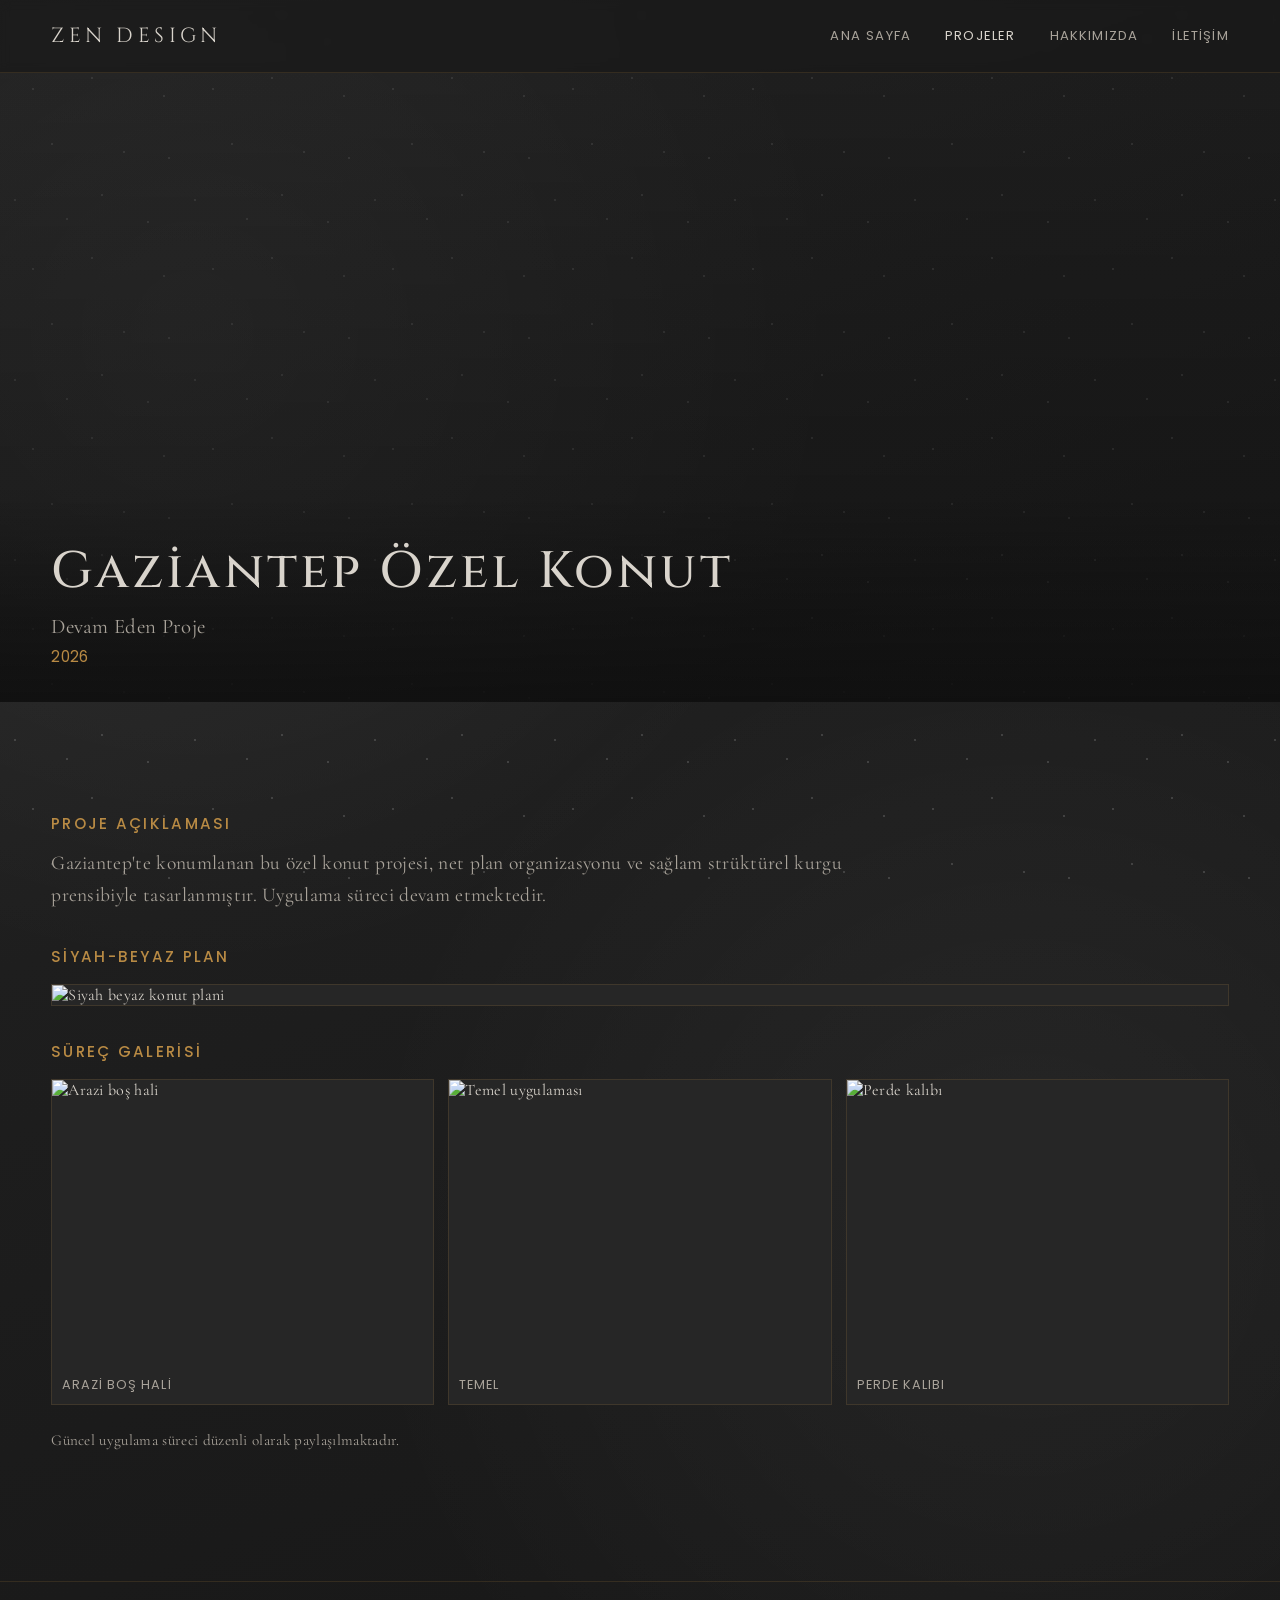
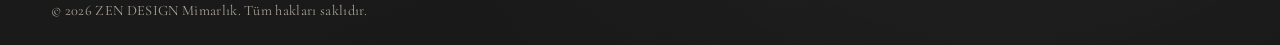
==== gaziantep-ozel-konut.html @ b72d5df5 "changing: layout" ====
<!doctype html>
<html lang="tr">
  <head>
    <meta charset="UTF-8" />
    <meta name="viewport" content="width=device-width, initial-scale=1.0" />
    <title>Gaziantep Özel Konut | ZEN DESIGN</title>
    <link
      rel="stylesheet"
      href="https://fonts.googleapis.com/css2?family=Cinzel:wght@400;500&family=Cormorant+Garamond:ital,wght@0,400;0,500;1,400&family=Poppins:wght@300;400;500&display=swap"
    />
    <link rel="stylesheet" href="styles.css" />
  </head>
  <body>
    <header class="site-header">
      <div class="header-inner">
        <a href="index.html" class="brand">ZEN DESIGN</a>
        <nav class="site-nav" aria-label="Ana menü">
          <a href="index.html">Ana Sayfa</a>
          <a href="portfolio.html" class="active">Projeler</a>
          <a href="hakkimizda.html">Hakkımızda</a>
          <a href="iletisim.html">İletişim</a>
        </nav>
      </div>
    </header>

    <main>
      <section
        class="cover"
        style="
          background-image:
            linear-gradient(rgba(16, 16, 16, 0.38), rgba(16, 16, 16, 0.55)),
            url(&quot;https://images.unsplash.com/photo-1489516408517-0c0a15662682?auto=format&fit=crop&w=1800&q=80&quot;);
        "
      >
        <div class="cover-content">
          <div class="container">
            <h1 class="cover-title">Gaziantep Özel Konut</h1>
            <p class="cover-sub">Devam Eden Proje</p>
            <p class="cover-year">2026</p>
          </div>
        </div>
      </section>

      <section class="section">
        <div class="container">
          <article class="content-block">
            <h2>Proje Açıklaması</h2>
            <p>
              Gaziantep'te konumlanan bu özel konut projesi, net plan
              organizasyonu ve sağlam strüktürel kurgu prensibiyle
              tasarlanmıştır. Uygulama süreci devam etmektedir.
            </p>
          </article>

          <article class="content-block">
            <h2>Siyah-Beyaz Plan</h2>
            <div class="single-image">
              <img
                src="https://images.unsplash.com/photo-1503389152951-9f343605f61c?auto=format&fit=crop&w=1700&q=80"
                alt="Siyah beyaz konut plani"
                loading="lazy"
                decoding="async"
              />
            </div>
          </article>

          <article class="content-block">
            <h2>Süreç Galerisi</h2>
            <div class="gallery-grid">
              <figure class="gallery-item">
                <img
                  src="https://images.unsplash.com/photo-1504307651254-35680f356dfd?auto=format&fit=crop&w=1200&q=80"
                  alt="Arazi boş hali"
                  loading="lazy"
                  decoding="async"
                />
                <figcaption class="gallery-caption">Arazi boş hali</figcaption>
              </figure>
              <figure class="gallery-item">
                <img
                  src="https://images.unsplash.com/photo-1541888946425-d81bb19240f5?auto=format&fit=crop&w=1200&q=80"
                  alt="Temel uygulaması"
                  loading="lazy"
                  decoding="async"
                />
                <figcaption class="gallery-caption">Temel</figcaption>
              </figure>
              <figure class="gallery-item">
                <img
                  src="https://images.unsplash.com/photo-1503387837-b154d5074bd2?auto=format&fit=crop&w=1200&q=80"
                  alt="Perde kalıbı"
                  loading="lazy"
                  decoding="async"
                />
                <figcaption class="gallery-caption">Perde kalıbı</figcaption>
              </figure>
            </div>
          </article>

          <p class="note">
            Güncel uygulama süreci düzenli olarak paylaşılmaktadır.
          </p>
        </div>
      </section>
    </main>

    <footer class="site-footer">
      <p>&copy; 2026 ZEN DESIGN Mimarlık. Tüm hakları saklıdır.</p>
    </footer>
  </body>
</html>
---- styles.css ----
:root {
  --bg: #1e1e1e;
  --bg-soft: #262626;
  --bg-panel: #232323;
  --copper: #b88a44;
  --text: #d9d4cc;
  --text-muted: #a9a39a;
  --line: rgba(184, 138, 68, 0.35);
  --line-soft: rgba(184, 138, 68, 0.17);
  --max-width: 1180px;
}

* {
  margin: 0;
  padding: 0;
  box-sizing: border-box;
}

html,
body {
  min-height: 100%;
}

body {
  font-family: "Cormorant Garamond", "Times New Roman", serif;
  color: var(--text);
  background:
    radial-gradient(circle at 15% 20%, rgba(255, 255, 255, 0.06), transparent 38%),
    radial-gradient(circle at 80% 75%, rgba(255, 255, 255, 0.05), transparent 42%),
    linear-gradient(160deg, #2d2d2d 0%, #1e1e1e 46%, #171717 100%);
  overflow-x: hidden;
  letter-spacing: 0.02em;
}

/* Adds a subtle concrete grain without heavy image assets. */
body::before {
  content: "";
  position: fixed;
  inset: 0;
  pointer-events: none;
  opacity: 0.2;
  background-image: url("data:image/svg+xml,%3Csvg xmlns='http://www.w3.org/2000/svg' width='180' height='180' viewBox='0 0 180 180'%3E%3Cg fill='%23ffffff'%3E%3Ccircle cx='15' cy='20' r='1'/%3E%3Ccircle cx='67' cy='39' r='1'/%3E%3Ccircle cx='102' cy='15' r='1'/%3E%3Ccircle cx='148' cy='42' r='1'/%3E%3Ccircle cx='33' cy='89' r='1'/%3E%3Ccircle cx='92' cy='78' r='1'/%3E%3Ccircle cx='164' cy='96' r='1'/%3E%3Ccircle cx='52' cy='144' r='1'/%3E%3Ccircle cx='124' cy='152' r='1'/%3E%3Ccircle cx='169' cy='158' r='1'/%3E%3C/g%3E%3C/svg%3E");
  z-index: -1;
}

a {
  color: inherit;
  text-decoration: none;
}

img {
  display: block;
  width: 100%;
  height: auto;
}

.container {
  width: min(var(--max-width), 92vw);
  margin: 0 auto;
}

.site-header {
  position: fixed;
  top: 0;
  left: 0;
  right: 0;
  z-index: 30;
  border-bottom: 1px solid var(--line-soft);
  background: rgba(24, 24, 24, 0.82);
  backdrop-filter: blur(5px);
}

.header-inner {
  width: min(var(--max-width), 92vw);
  margin: 0 auto;
  min-height: 72px;
  display: flex;
  align-items: center;
  justify-content: space-between;
  gap: 20px;
}

.brand {
  font-family: "Cinzel", Georgia, serif;
  font-size: clamp(1rem, 2vw, 1.28rem);
  letter-spacing: 0.22em;
  color: var(--text);
}

.site-nav {
  display: flex;
  gap: clamp(14px, 3vw, 34px);
  font-family: "Poppins", Arial, sans-serif;
  font-size: 0.82rem;
  text-transform: uppercase;
  letter-spacing: 0.09em;
}

.site-nav a {
  color: var(--text-muted);
  transition: color 180ms ease;
}

.site-nav a.active,
.site-nav a:hover {
  color: var(--text);
}

main {
  padding-top: 72px;
}

.hero {
  min-height: calc(100vh - 72px);
  display: grid;
  place-items: center;
  text-align: center;
}

.hero-content {
  width: min(760px, 90vw);
  padding: 56px 0;
}

.hero-title {
  font-family: "Cinzel", Georgia, serif;
  font-size: clamp(2.6rem, 8.2vw, 5.4rem);
  letter-spacing: 0.12em;
  color: var(--copper);
  font-weight: 500;
}

.hero-sub {
  margin-top: 8px;
  font-family: "Poppins", Arial, sans-serif;
  font-size: clamp(0.9rem, 2.2vw, 2rem);
  letter-spacing: 0.42em;
  text-transform: uppercase;
}

.hero-line {
  width: min(560px, 86vw);
  margin: 24px auto 28px;
  border: 0;
  border-top: 1px solid var(--line);
}

.hero-name {
  font-family: "Poppins", Arial, sans-serif;
  font-size: clamp(1.25rem, 2.5vw, 2.2rem);
  font-weight: 400;
}

.hero-role {
  margin-top: 2px;
  font-size: clamp(0.92rem, 1.4vw, 1.16rem);
  font-style: italic;
  color: var(--text-muted);
}

.hero-tagline {
  margin-top: 36px;
  font-size: clamp(1.2rem, 2.2vw, 2rem);
  font-style: italic;
}

.btn-copper {
  display: inline-flex;
  margin-top: 34px;
  border: 1px solid var(--copper);
  padding: 12px 38px;
  font-family: "Poppins", Arial, sans-serif;
  font-size: 0.86rem;
  letter-spacing: 0.1em;
  text-transform: uppercase;
  color: var(--copper);
  transition: background-color 180ms ease, color 180ms ease;
}

.btn-copper:hover {
  background: var(--copper);
  color: #1b1b1b;
}

.section {
  padding: 76px 0;
}

.section-head {
  margin-bottom: 34px;
}

.eyebrow {
  font-family: "Poppins", Arial, sans-serif;
  text-transform: uppercase;
  font-size: 0.74rem;
  letter-spacing: 0.18em;
  color: var(--text-muted);
}

h1,
h2,
h3 {
  font-weight: 500;
}

.page-title {
  margin-top: 10px;
  font-family: "Cinzel", Georgia, serif;
  font-size: clamp(2rem, 6vw, 3.2rem);
  letter-spacing: 0.08em;
}

.lead {
  margin-top: 16px;
  max-width: 760px;
  color: var(--text-muted);
  font-size: clamp(1rem, 2.2vw, 1.32rem);
  line-height: 1.5;
}

.project-grid {
  display: grid;
  grid-template-columns: repeat(3, 1fr);
  gap: 18px;
}

.project-card {
  position: relative;
  background: var(--bg-panel);
  overflow: hidden;
  min-height: 340px;
}

.project-card img {
  width: 100%;
  height: 100%;
  object-fit: cover;
  filter: saturate(0.84) contrast(1.02);
}

.project-overlay {
  position: absolute;
  inset: 0;
  display: flex;
  align-items: flex-end;
  padding: 18px;
  background: linear-gradient(to top, rgba(19, 19, 19, 0.88), rgba(19, 19, 19, 0.08));
  opacity: 0;
  transition: opacity 180ms ease;
}

.project-card:hover .project-overlay {
  opacity: 1;
}

.project-name {
  font-family: "Poppins", Arial, sans-serif;
  font-size: 1rem;
  letter-spacing: 0.04em;
}

.project-meta {
  margin-top: 4px;
  font-size: 0.92rem;
  color: var(--text-muted);
}

.cover {
  min-height: 70vh;
  display: grid;
  place-items: end start;
  background-size: cover;
  background-position: center;
}

.cover-content {
  width: 100%;
  padding: 34px 0;
  background: linear-gradient(to top, rgba(15, 15, 15, 0.82), rgba(15, 15, 15, 0.05));
}

.cover-title {
  font-family: "Cinzel", Georgia, serif;
  font-size: clamp(1.8rem, 5vw, 3.2rem);
  letter-spacing: 0.06em;
}

.cover-sub {
  margin-top: 8px;
  font-size: clamp(1rem, 2.2vw, 1.3rem);
  color: var(--text-muted);
}

.cover-year {
  margin-top: 6px;
  font-family: "Poppins", Arial, sans-serif;
  color: var(--copper);
  font-size: 0.95rem;
}

.content-block {
  margin-top: 34px;
}

.content-block h2 {
  font-family: "Poppins", Arial, sans-serif;
  font-size: 0.95rem;
  letter-spacing: 0.15em;
  text-transform: uppercase;
  color: var(--copper);
  margin-bottom: 12px;
}

.content-block p {
  max-width: 820px;
  color: var(--text-muted);
  line-height: 1.65;
  font-size: clamp(1rem, 2vw, 1.22rem);
}

.single-image {
  margin-top: 16px;
  border: 1px solid var(--line-soft);
  background: var(--bg-soft);
}

.single-image img {
  max-height: 560px;
  object-fit: cover;
}

.gallery-grid {
  margin-top: 16px;
  display: grid;
  grid-template-columns: repeat(3, 1fr);
  gap: 14px;
}

.gallery-item {
  border: 1px solid var(--line-soft);
  background: var(--bg-soft);
}

.gallery-item img {
  aspect-ratio: 4 / 3;
  object-fit: cover;
}

.gallery-caption {
  padding: 10px;
  font-family: "Poppins", Arial, sans-serif;
  font-size: 0.8rem;
  letter-spacing: 0.08em;
  text-transform: uppercase;
  color: var(--text-muted);
}

.info-list {
  list-style: none;
  margin-top: 8px;
  display: grid;
  gap: 8px;
  color: var(--text-muted);
  font-size: clamp(1rem, 2vw, 1.14rem);
}

.note {
  margin-top: 26px;
  font-size: 0.95rem;
  color: var(--text-muted);
}

.contact-grid {
  display: grid;
  grid-template-columns: 1.3fr 1fr;
  gap: 24px;
}

.panel {
  border: 1px solid var(--line-soft);
  background: rgba(30, 30, 30, 0.5);
  padding: 22px;
}

.panel h3 {
  font-family: "Poppins", Arial, sans-serif;
  font-size: 0.86rem;
  letter-spacing: 0.12em;
  text-transform: uppercase;
  color: var(--copper);
  margin-bottom: 10px;
}

.panel p {
  color: var(--text-muted);
  line-height: 1.7;
  font-size: clamp(1rem, 2vw, 1.14rem);
}

.site-footer {
  border-top: 1px solid var(--line-soft);
  margin-top: 56px;
}

.site-footer p {
  width: min(var(--max-width), 92vw);
  margin: 0 auto;
  padding: 20px 0 26px;
  color: var(--text-muted);
  font-size: 0.9rem;
}

@media (max-width: 980px) {
  .project-grid,
  .gallery-grid,
  .contact-grid {
    grid-template-columns: 1fr;
  }

  .project-card {
    min-height: 280px;
  }
}

@media (max-width: 720px) {
  .header-inner {
    min-height: 66px;
  }

  .site-nav {
    gap: 12px;
    font-size: 0.72rem;
    letter-spacing: 0.06em;
  }

  .brand {
    letter-spacing: 0.12em;
  }

  main {
    padding-top: 66px;
  }

  .hero-line {
    margin: 18px auto 24px;
  }

  .btn-copper {
    padding: 11px 28px;
  }

  .cover {
    min-height: 62vh;
  }
}
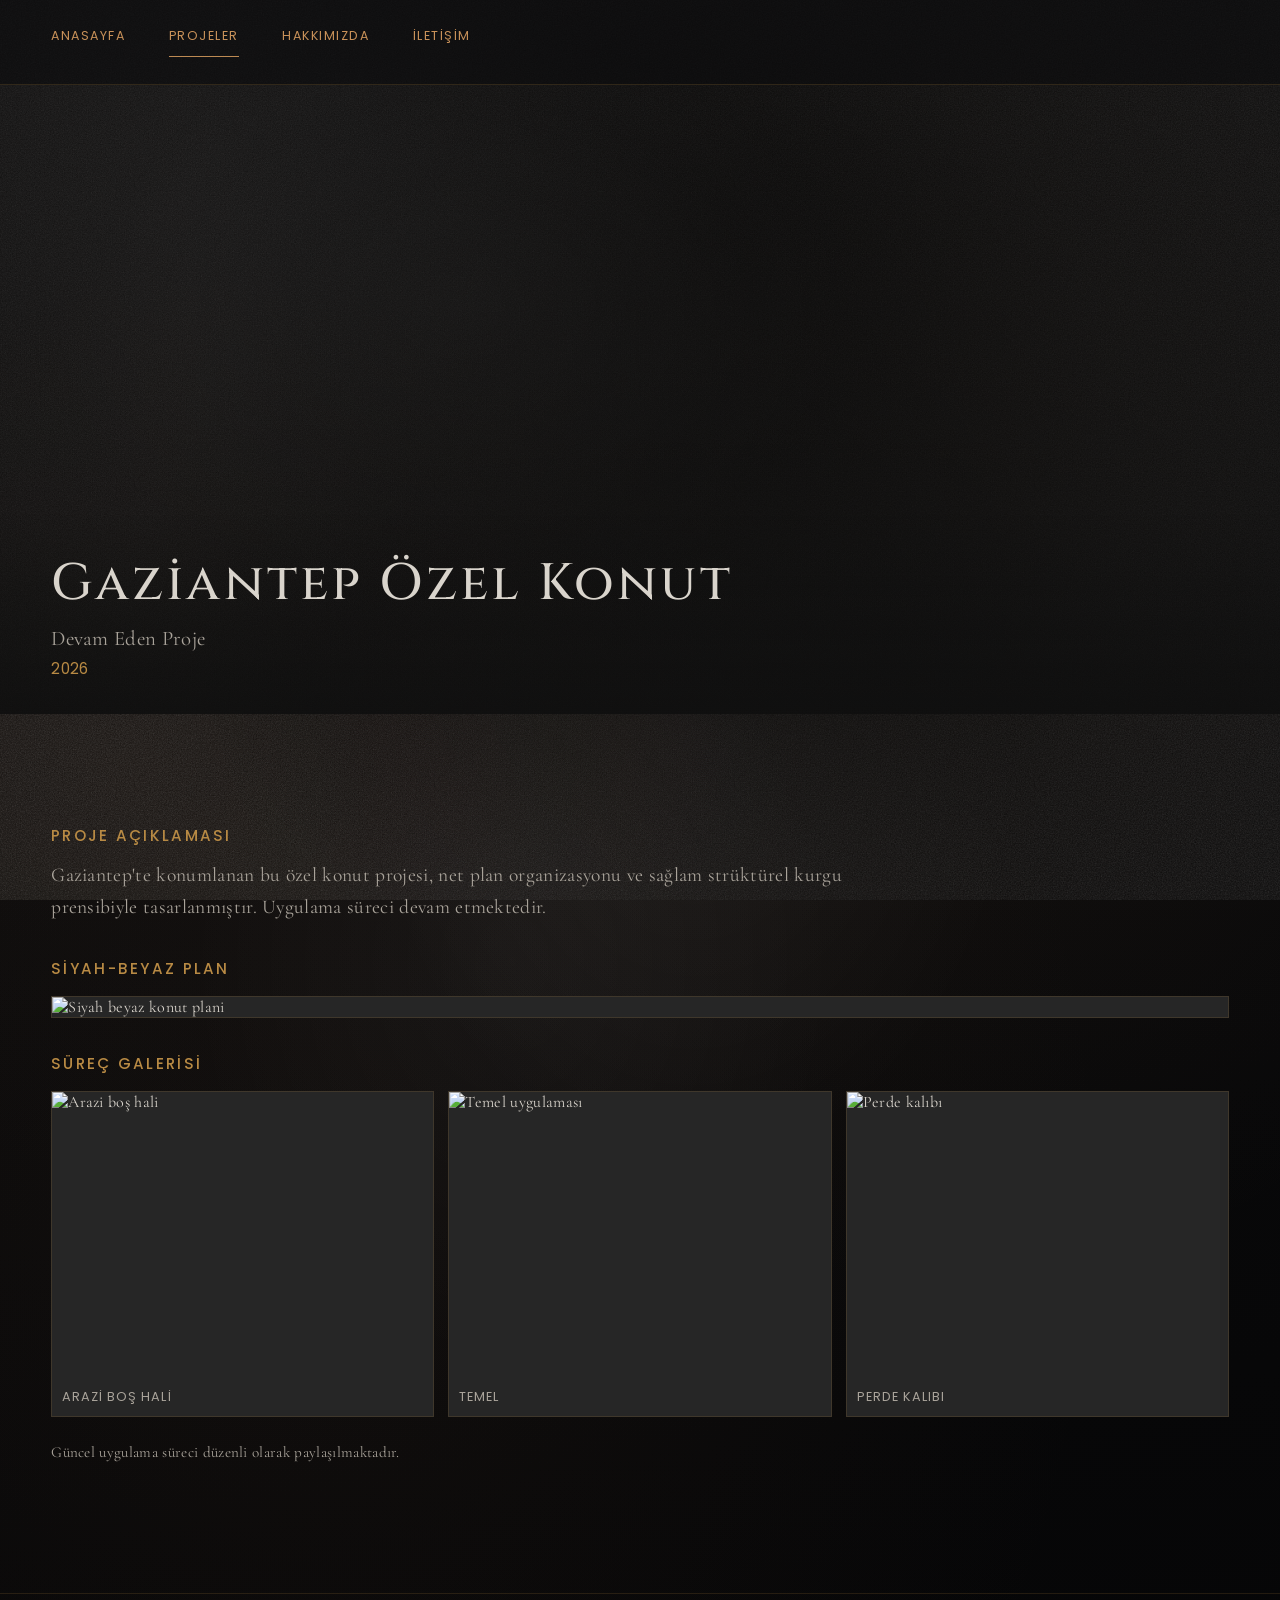
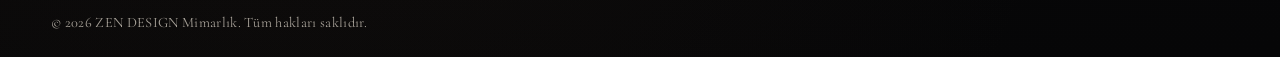
==== commit b491daca: "Unify site layout, update navigation, and refresh portfolio images" ====
--- a/gaziantep-ozel-konut.html
+++ b/gaziantep-ozel-konut.html
@@ -10,15 +10,14 @@
     />
     <link rel="stylesheet" href="styles.css" />
   </head>
-  <body>
+  <body class="home-page">
     <header class="site-header">
       <div class="header-inner">
-        <a href="index.html" class="brand">ZEN DESIGN</a>
         <nav class="site-nav" aria-label="Ana menü">
-          <a href="index.html">Ana Sayfa</a>
-          <a href="portfolio.html" class="active">Projeler</a>
-          <a href="hakkimizda.html">Hakkımızda</a>
-          <a href="iletisim.html">İletişim</a>
+          <a href="index.html">ANASAYFA</a>
+          <a href="portfolio.html" class="active">PROJELER</a>
+          <a href="hakkimizda.html">HAKKIMIZDA</a>
+          <a href="iletisim.html">İLETİŞİM</a>
         </nav>
       </div>
     </header>
--- a/styles.css
+++ b/styles.css
@@ -411,6 +411,164 @@
   font-size: 0.9rem;
 }
 
+/* Index page replica styling */
+.home-page {
+  background:
+    radial-gradient(ellipse at 75% 27%, rgba(165, 120, 80, 0.09), transparent 50%),
+    radial-gradient(ellipse at 24% 72%, rgba(98, 70, 50, 0.11), transparent 58%),
+    radial-gradient(ellipse at 54% 44%, rgba(255, 255, 255, 0.052), transparent 34%),
+    radial-gradient(ellipse at 40% 58%, rgba(255, 255, 255, 0.038), transparent 30%),
+    radial-gradient(ellipse at 12% 18%, rgba(74, 56, 45, 0.13), transparent 46%),
+    linear-gradient(172deg, #0c0c0d 0%, #09090a 52%, #060607 100%);
+  position: relative;
+  isolation: isolate;
+}
+
+.home-page::before {
+  content: "";
+  position: fixed;
+  inset: 0;
+  pointer-events: none;
+  background-image:
+    radial-gradient(circle at 15% 22%, rgba(255, 255, 255, 0.055), transparent 33%),
+    radial-gradient(circle at 83% 66%, rgba(255, 255, 255, 0.045), transparent 42%),
+    radial-gradient(circle at 44% 40%, rgba(255, 255, 255, 0.034), transparent 27%),
+    radial-gradient(circle at 50% 54%, rgba(0, 0, 0, 0.42), transparent 62%),
+    url("data:image/svg+xml,%3Csvg xmlns='http://www.w3.org/2000/svg' width='300' height='300' viewBox='0 0 300 300'%3E%3Cfilter id='n'%3E%3CfeTurbulence type='fractalNoise' baseFrequency='0.79' numOctaves='4' stitchTiles='stitch'/%3E%3CfeColorMatrix type='saturate' values='0'/%3E%3C/filter%3E%3Crect width='300' height='300' filter='url(%23n)' opacity='0.32'/%3E%3C/svg%3E");
+  opacity: 0.6;
+  z-index: -1;
+}
+
+.home-page::after {
+  content: "";
+  position: fixed;
+  inset: 0;
+  pointer-events: none;
+  background-image:
+    radial-gradient(ellipse at 36% 34%, rgba(255, 255, 255, 0.056), transparent 36%),
+    radial-gradient(ellipse at 70% 71%, rgba(0, 0, 0, 0.56), transparent 60%),
+    radial-gradient(ellipse at 9% 85%, rgba(177, 132, 88, 0.07), transparent 46%),
+    radial-gradient(ellipse at 58% 25%, rgba(0, 0, 0, 0.48), transparent 54%);
+  opacity: 0.72;
+  z-index: -1;
+}
+
+.home-page .site-header {
+  border-bottom: 1px solid rgba(184, 138, 68, 0.2);
+  background: rgba(13, 13, 14, 0.76);
+  backdrop-filter: none;
+}
+
+.home-page .header-inner {
+  justify-content: flex-start;
+  min-height: 84px;
+}
+
+.home-page .site-nav {
+  gap: clamp(22px, 3.4vw, 56px);
+  font-size: clamp(0.76rem, 0.98vw, 0.92rem);
+  letter-spacing: 0.12em;
+}
+
+.home-page .site-nav a {
+  color: #c89159;
+  position: relative;
+  padding-bottom: 12px;
+}
+
+.home-page .site-nav a.active::after {
+  content: "";
+  position: absolute;
+  left: 0;
+  right: 0;
+  bottom: 0;
+  border-bottom: 1px solid rgba(200, 146, 87, 0.95);
+}
+
+.home-main {
+  padding-top: 84px;
+}
+
+.home-page main {
+  padding-top: 84px;
+}
+
+.hero-home {
+  min-height: calc(100svh - 84px);
+  display: flex;
+  flex-direction: column;
+  align-items: center;
+}
+
+.hero-content-home {
+  width: min(860px, 92vw);
+  padding-top: clamp(150px, 17vh, 232px);
+  display: flex;
+  flex-direction: column;
+  align-items: center;
+}
+
+.hero-content-home .hero-title {
+  color: #c89159;
+  font-size: clamp(4.45rem, 8.9vw, 6.15rem);
+  line-height: 1.16;
+  letter-spacing: 0.078em;
+  text-shadow: 0 0 1px rgba(0, 0, 0, 0.35);
+}
+
+.hero-lead {
+  margin-top: clamp(28px, 3.8vh, 44px);
+  font-family: "Poppins", Arial, sans-serif;
+  font-size: clamp(1rem, 1.43vw, 1.4rem);
+  letter-spacing: 0.02em;
+  color: #c89159;
+}
+
+.hero-content-home .hero-tagline {
+  margin-top: clamp(72px, 8.8vh, 110px);
+  color: #c89159;
+  font-size: clamp(3rem, 5vw, 3.9rem);
+  font-style: normal;
+  line-height: 1.24;
+}
+
+.hero-actions {
+  margin-top: clamp(166px, 17.5vh, 222px);
+  display: flex;
+  gap: 14px;
+}
+
+.hero-actions .btn-copper {
+  margin-top: 0;
+  min-width: 306px;
+  justify-content: center;
+  padding: 13px 24px;
+  border-color: rgba(200, 141, 89, 0.82);
+  color: #c89159;
+  font-size: clamp(0.95rem, 1.03vw, 1.13rem);
+  letter-spacing: 0.065em;
+  background: rgba(16, 15, 16, 0.24);
+  text-transform: none;
+}
+
+.hero-founder {
+  margin-top: clamp(128px, 12.8vh, 170px);
+  margin-bottom: 18px;
+  color: #c89159;
+  font-family: "Poppins", Arial, sans-serif;
+  font-size: clamp(1.12rem, 1.16vw, 1.3rem);
+}
+
+.hero-bottom-line {
+  width: min(var(--max-width), 92vw);
+  margin: auto auto 0;
+  border-top: 1px solid rgba(184, 138, 68, 0.15);
+}
+
+.home-main + .site-footer {
+  display: none;
+}
+
 @media (max-width: 980px) {
   .project-grid,
   .gallery-grid,
@@ -421,6 +579,14 @@
   .project-card {
     min-height: 280px;
   }
+
+  .home-page .site-nav {
+    gap: 20px;
+  }
+
+  .hero-actions .btn-copper {
+    min-width: 220px;
+  }
 }
 
 @media (max-width: 720px) {
@@ -453,4 +619,67 @@
   .cover {
     min-height: 62vh;
   }
-}
+
+  .home-page .header-inner {
+    justify-content: center;
+    min-height: 66px;
+  }
+
+  .home-page .site-nav {
+    width: 100%;
+    justify-content: space-between;
+    gap: 10px;
+    font-size: 0.72rem;
+    letter-spacing: 0.08em;
+  }
+
+  .home-main {
+    padding-top: 66px;
+  }
+
+  .home-page main {
+    padding-top: 66px;
+  }
+
+  .hero-home {
+    min-height: calc(100vh - 66px);
+  }
+
+  .hero-content-home {
+    padding-top: 206px;
+  }
+
+  .hero-content-home .hero-title {
+    font-size: clamp(4.22rem, 13.2vw, 5.1rem);
+  }
+
+  .hero-lead {
+    font-size: clamp(0.9rem, 3.5vw, 1.03rem);
+    text-align: center;
+  }
+
+  .hero-content-home .hero-tagline {
+    margin-top: 102px;
+    font-size: clamp(3.02rem, 8.35vw, 3.82rem);
+  }
+
+  .hero-actions {
+    margin-top: 212px;
+    width: 100%;
+    justify-content: center;
+    gap: 12px;
+  }
+
+  .hero-actions .btn-copper {
+    min-width: 0;
+    width: min(44vw, 208px);
+    padding: 12px 10px;
+    font-size: 0.72rem;
+  }
+
+  .hero-founder {
+    margin-top: 136px;
+    font-size: 0.9rem;
+    text-align: center;
+  }
+}
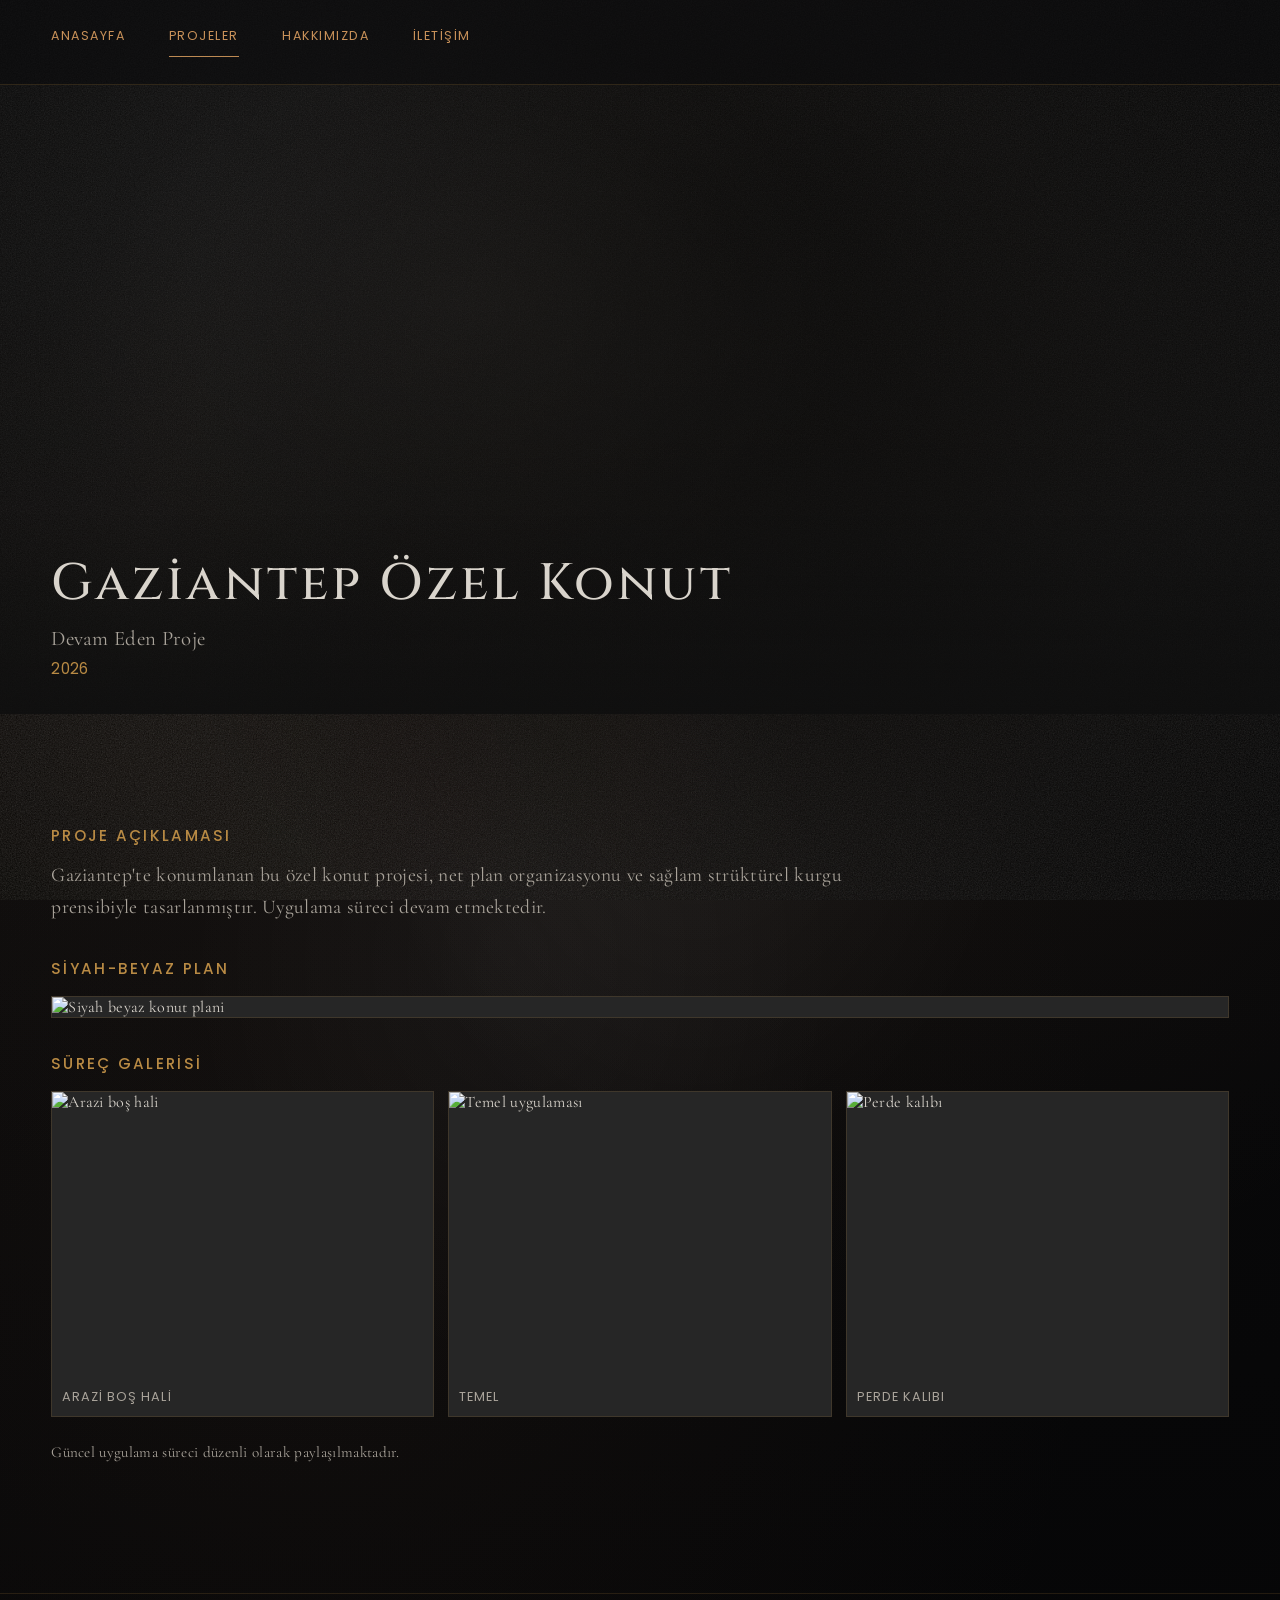
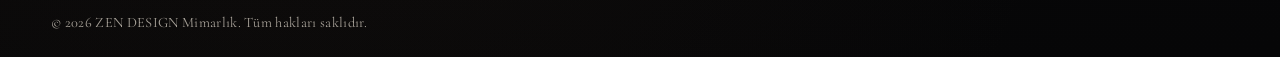
==== commit 4f7fc14e: "style: full" ====
--- a/gaziantep-ozel-konut.html
+++ b/gaziantep-ozel-konut.html
@@ -106,5 +106,6 @@
     <footer class="site-footer">
       <p>&copy; 2026 ZEN DESIGN Mimarlık. Tüm hakları saklıdır.</p>
     </footer>
+    <script src="stone-texture.js"></script>
   </body>
 </html>
--- a/styles.css
+++ b/styles.css
@@ -32,7 +32,6 @@
   letter-spacing: 0.02em;
 }
 
-/* Adds a subtle concrete grain without heavy image assets. */
 body::before {
   content: "";
   position: fixed;
@@ -43,6 +42,13 @@
   z-index: -1;
 }
 
+#stone-canvas {
+  position: fixed;
+  inset: 0;
+  z-index: -2;
+  pointer-events: none;
+}
+
 a {
   color: inherit;
   text-decoration: none;
@@ -58,6 +64,8 @@
   width: min(var(--max-width), 92vw);
   margin: 0 auto;
 }
+
+/* ─── HEADER ─────────────────────────────────────────────── */
 
 .site-header {
   position: fixed;
@@ -85,6 +93,7 @@
   font-size: clamp(1rem, 2vw, 1.28rem);
   letter-spacing: 0.22em;
   color: var(--text);
+  white-space: nowrap;
 }
 
 .site-nav {
@@ -99,6 +108,7 @@
 .site-nav a {
   color: var(--text-muted);
   transition: color 180ms ease;
+  white-space: nowrap;
 }
 
 .site-nav a.active,
@@ -109,6 +119,8 @@
 main {
   padding-top: 72px;
 }
+
+/* ─── HERO (non-home pages) ──────────────────────────────── */
 
 .hero {
   min-height: calc(100vh - 72px);
@@ -124,10 +136,44 @@
 
 .hero-title {
   font-family: "Cinzel", Georgia, serif;
-  font-size: clamp(2.6rem, 8.2vw, 5.4rem);
+  /* Genel başlık boyutunu makul düzeye çekiyoruz */
+  font-size: clamp(2rem, 5vw, 3.2rem);
   letter-spacing: 0.12em;
   color: var(--copper);
   font-weight: 500;
+}
+
+/* Başlık içindeki parçalara özel boyutlandırma */
+.hero-title span {
+  display: inline-block;
+  vertical-align: middle;
+}
+
+.hero-title-main {
+  /* ZEN: küçük destek başlık */
+  font-size: clamp(1.1rem, 2.2vw, 1.6rem);
+  display: block;
+  margin-bottom: 6px;
+  color: var(--copper);
+  letter-spacing: 0.28em;
+}
+
+.hero-title-support {
+  /* DESIGN: daha büyük ve vurgulu */
+  font-size: clamp(3.2rem, 9vw, 7.2rem);
+  line-height: 1;
+  margin-left: 0.08em;
+  letter-spacing: 0.06em;
+}
+
+.hero-title-focus {
+  /* MİMARLIK: daha küçük, ikincil vurgu */
+  display: block;
+  font-size: clamp(0.55rem, 0.9vw, 0.9rem);
+  margin-top: 4px;
+  letter-spacing: 0.22em;
+  color: var(--text);
+  font-weight: 400;
 }
 
 .hero-sub {
@@ -182,6 +228,8 @@
   color: #1b1b1b;
 }
 
+/* ─── SECTIONS ───────────────────────────────────────────── */
+
 .section {
   padding: 76px 0;
 }
@@ -218,6 +266,8 @@
   font-size: clamp(1rem, 2.2vw, 1.32rem);
   line-height: 1.5;
 }
+
+/* ─── PROJECT GRID ───────────────────────────────────────── */
 
 .project-grid {
   display: grid;
@@ -266,6 +316,8 @@
   color: var(--text-muted);
 }
 
+/* ─── COVER ──────────────────────────────────────────────── */
+
 .cover {
   min-height: 70vh;
   display: grid;
@@ -299,6 +351,8 @@
   font-size: 0.95rem;
 }
 
+/* ─── CONTENT BLOCK ──────────────────────────────────────── */
+
 .content-block {
   margin-top: 34px;
 }
@@ -371,6 +425,8 @@
   color: var(--text-muted);
 }
 
+/* ─── CONTACT ────────────────────────────────────────────── */
+
 .contact-grid {
   display: grid;
   grid-template-columns: 1.3fr 1fr;
@@ -398,6 +454,8 @@
   font-size: clamp(1rem, 2vw, 1.14rem);
 }
 
+/* ─── FOOTER ─────────────────────────────────────────────── */
+
 .site-footer {
   border-top: 1px solid var(--line-soft);
   margin-top: 56px;
@@ -411,7 +469,10 @@
   font-size: 0.9rem;
 }
 
-/* Index page replica styling */
+/* ═══════════════════════════════════════════════════════════
+   HOME PAGE
+═══════════════════════════════════════════════════════════ */
+
 .home-page {
   background:
     radial-gradient(ellipse at 75% 27%, rgba(165, 120, 80, 0.09), transparent 50%),
@@ -474,6 +535,7 @@
   color: #c89159;
   position: relative;
   padding-bottom: 12px;
+  white-space: nowrap;
 }
 
 .home-page .site-nav a.active::after {
@@ -493,6 +555,8 @@
   padding-top: 84px;
 }
 
+/* ─── HOME HERO ──────────────────────────────────────────── */
+
 .hero-home {
   min-height: calc(100svh - 84px);
   display: flex;
@@ -508,55 +572,104 @@
   align-items: center;
 }
 
+/*
+  KEY FIX: .hero-title içindeki tüm yazıların mobilde kırılmaması için
+  overflow-visible, word-break ve özellikle .hero-title-focus için
+  fluid font-size kullanılıyor. vw-based clamp değerleri tam ekrana sığacak
+  şekilde yeniden hesaplandı.
+*/
 .hero-content-home .hero-title {
   color: #c89159;
-  font-size: clamp(4.45rem, 8.9vw, 6.15rem);
-  line-height: 1.16;
-  letter-spacing: 0.078em;
-  text-shadow: 0 0 1px rgba(0, 0, 0, 0.35);
+  display: flex;
+  flex-direction: column;
+  align-items: center;
+  gap: 0.24rem;
+  font-family: "Playfair Display", "Bodoni Moda", Georgia, serif;
+  line-height: 1;
+  letter-spacing: 0.1em;
+  text-shadow: 0 0 2px rgba(0, 0, 0, 0.5);
+  width: 100%;
+  text-align: center;
+}
+
+.hero-title-main {
+  font-size: clamp(1.1rem, 2.4vw, 2.2rem);
+  font-weight: 500;
+  width: 100%;
+  overflow: visible;
+}
+
+.hero-title-support {
+  /* DESIGN: ana vurgu olacak şekilde büyütüldü */
+  font-size: clamp(2.2rem, 6.5vw, 5.6rem);
+  font-weight: 600;
+  letter-spacing: 0.12em;
+  padding-left: 0.12em;
+  opacity: 1;
+  width: 100%;
+}
+
+.hero-title-focus {
+  /* MİMARLIK: daha küçük ikincil başlık */
+  font-size: clamp(1.2rem, 3.2vw, 3rem);
+  font-weight: 600;
+  letter-spacing: clamp(0.06em, 0.6vw, 0.16em);
+  color: #d4a574;
+  text-shadow: 0 2px 8px rgba(0, 0, 0, 0.6);
+  width: 100%;
+  overflow: visible;
+  /* Taşma durumunda sığdır — son savunma hattı */
+  word-break: keep-all;
+  overflow-wrap: normal;
 }
 
 .hero-lead {
   margin-top: clamp(28px, 3.8vh, 44px);
   font-family: "Poppins", Arial, sans-serif;
-  font-size: clamp(1rem, 1.43vw, 1.4rem);
+  font-size: clamp(0.9rem, 1.43vw, 1.4rem);
   letter-spacing: 0.02em;
   color: #c89159;
+  text-align: center;
 }
 
 .hero-content-home .hero-tagline {
   margin-top: clamp(72px, 8.8vh, 110px);
   color: #c89159;
-  font-size: clamp(3rem, 5vw, 3.9rem);
+  font-size: clamp(2rem, 5vw, 3.9rem);
   font-style: normal;
   line-height: 1.24;
+  text-align: center;
 }
 
 .hero-actions {
-  margin-top: clamp(166px, 17.5vh, 222px);
+  margin-top: clamp(100px, 17.5vh, 222px);
   display: flex;
   gap: 14px;
+  flex-wrap: wrap;
+  justify-content: center;
 }
 
 .hero-actions .btn-copper {
   margin-top: 0;
-  min-width: 306px;
+  min-width: clamp(0px, 46vw, 306px);
   justify-content: center;
   padding: 13px 24px;
   border-color: rgba(200, 141, 89, 0.82);
   color: #c89159;
-  font-size: clamp(0.95rem, 1.03vw, 1.13rem);
+  font-size: clamp(0.82rem, 1.03vw, 1.13rem);
   letter-spacing: 0.065em;
   background: rgba(16, 15, 16, 0.24);
   text-transform: none;
 }
 
 .hero-founder {
-  margin-top: clamp(128px, 12.8vh, 170px);
+  margin-top: clamp(64px, 12.8vh, 170px);
   margin-bottom: 18px;
   color: #c89159;
   font-family: "Poppins", Arial, sans-serif;
-  font-size: clamp(1.12rem, 1.16vw, 1.3rem);
+  font-size: clamp(0.9rem, 1.16vw, 1.3rem);
+  text-align: center;
+  padding: 0 16px;
 }
 
 .hero-bottom-line {
@@ -568,6 +681,10 @@
 .home-main + .site-footer {
   display: none;
 }
+
+/* ═══════════════════════════════════════════════════════════
+   RESPONSIVE — TABLET (≤ 980px)
+═══════════════════════════════════════════════════════════ */
 
 @media (max-width: 980px) {
   .project-grid,
@@ -589,25 +706,34 @@
   }
 }
 
+/* ═══════════════════════════════════════════════════════════
+   RESPONSIVE — MOBİL (≤ 720px)
+   Tüm değerler 360px baz genişliği üzerinden test edildi.
+═══════════════════════════════════════════════════════════ */
+
 @media (max-width: 720px) {
+
+  /* Header */
   .header-inner {
-    min-height: 66px;
+    min-height: 56px;
   }
 
   .site-nav {
-    gap: 12px;
-    font-size: 0.72rem;
-    letter-spacing: 0.06em;
+    gap: 10px;
+    font-size: 0.7rem;
+    letter-spacing: 0.05em;
   }
 
   .brand {
-    letter-spacing: 0.12em;
+    letter-spacing: 0.1em;
+    font-size: 0.88rem;
   }
 
   main {
-    padding-top: 66px;
-  }
-
+    padding-top: 56px;
+  }
+
+  /* Non-home hero */
   .hero-line {
     margin: 18px auto 24px;
   }
@@ -617,69 +743,138 @@
   }
 
   .cover {
-    min-height: 62vh;
-  }
-
+    min-height: 52vh;
+  }
+
+  /* Home header özel */
   .home-page .header-inner {
     justify-content: center;
-    min-height: 66px;
+    min-height: 56px;
   }
 
   .home-page .site-nav {
     width: 100%;
     justify-content: space-between;
+    gap: 6px;
+    font-size: 0.68rem;
+    letter-spacing: 0.06em;
+  }
+
+  .home-main {
+    padding-top: 56px;
+  }
+
+  .home-page main {
+    padding-top: 56px;
+  }
+
+  .hero-home {
+    min-height: calc(100svh - 56px);
+  }
+
+  /* Home hero içeriği */
+  .hero-content-home {
+    /* Üstten boşluğu kısalt ki başlık ekranda tam görünsün */
+    padding-top: clamp(64px, 14vh, 130px);
+    width: 94vw;
+  }
+
+  .hero-content-home .hero-title {
+    gap: 0.1rem;
+  }
+
+  /* "ZEN DESIGN" */
+  .hero-title-main {
+    font-size: clamp(1rem, 4.2vw, 1.8rem);
+  }
+
+  /* DESIGN: mobilde de büyük kalsın */
+  .hero-title-support {
+    font-size: clamp(1.6rem, 9vw, 3.2rem);
+    letter-spacing: 0.1em;
+    padding-left: 0.1em;
+  }
+
+  /*
+    "MİMARLIK" — MOBİL ÇÖZÜM
+    clamp(min, preferred, max)
+    min = 2.6rem → en küçük ekranda bile okunabilir
+    preferred = 14vw → 360px ekranda ≈ 50px, çok dar; 390px'de ≈ 54px
+    Aslında 9 harf + letter-spacing için 15-16vw daha iyi:
+      360px * 0.155 = 55.8px → font-size 55.8px, toplam genişlik ≈ 340px ✓
+    max = 5rem → tablet geçişine kadar tutarlı kalır
+  */
+  .hero-title-focus {
+    font-size: clamp(1rem, 5.8vw, 2rem);
+    letter-spacing: clamp(0.06em, 0.5vw, 0.12em);
+  }
+
+  .hero-lead {
+    font-size: clamp(0.82rem, 3.5vw, 1rem);
+    padding: 0 8px;
+  }
+
+  .hero-content-home .hero-tagline {
+    margin-top: 52px;
+    font-size: clamp(1.5rem, 6vw, 2.4rem);
+    padding: 0 8px;
+  }
+
+  .hero-actions {
+    margin-top: 64px;
+    width: 100%;
+    flex-direction: column;
+    align-items: center;
     gap: 10px;
+  }
+
+  .hero-actions .btn-copper {
+    width: min(80vw, 300px);
+    min-width: 0;
+    padding: 12px 16px;
+    font-size: 0.76rem;
+  }
+
+  .hero-founder {
+    margin-top: 52px;
+    font-size: 0.82rem;
+    padding: 0 16px;
+  }
+}
+
+/* ═══════════════════════════════════════════════════════════
+   RESPONSIVE — KÜÇÜK MOBİL (≤ 400px)
+   320–360px arası ekranlar için ek güvence
+═══════════════════════════════════════════════════════════ */
+
+@media (max-width: 400px) {
+  .home-page .site-nav {
+    font-size: 0.62rem;
+    gap: 4px;
+    letter-spacing: 0.04em;
+  }
+
+  .hero-title-main {
+    font-size: clamp(0.95rem, 6vw, 1.4rem);
+  }
+
+  .hero-title-support {
+    font-size: clamp(1.4rem, 10vw, 2.4rem);
+    letter-spacing: 0.08em;
+    padding-left: 0.08em;
+  }
+
+  .hero-title-focus {
+    font-size: clamp(0.9rem, 6vw, 1.6rem);
+    letter-spacing: 0.08em;
+  }
+
+  .hero-content-home .hero-tagline {
+    font-size: clamp(1.3rem, 7vw, 2rem);
+  }
+
+  .hero-actions .btn-copper {
+    width: 90vw;
     font-size: 0.72rem;
-    letter-spacing: 0.08em;
-  }
-
-  .home-main {
-    padding-top: 66px;
-  }
-
-  .home-page main {
-    padding-top: 66px;
-  }
-
-  .hero-home {
-    min-height: calc(100vh - 66px);
-  }
-
-  .hero-content-home {
-    padding-top: 206px;
-  }
-
-  .hero-content-home .hero-title {
-    font-size: clamp(4.22rem, 13.2vw, 5.1rem);
-  }
-
-  .hero-lead {
-    font-size: clamp(0.9rem, 3.5vw, 1.03rem);
-    text-align: center;
-  }
-
-  .hero-content-home .hero-tagline {
-    margin-top: 102px;
-    font-size: clamp(3.02rem, 8.35vw, 3.82rem);
-  }
-
-  .hero-actions {
-    margin-top: 212px;
-    width: 100%;
-    justify-content: center;
-    gap: 12px;
-  }
-
-  .hero-actions .btn-copper {
-    min-width: 0;
-    width: min(44vw, 208px);
-    padding: 12px 10px;
-    font-size: 0.72rem;
-  }
-
-  .hero-founder {
-    margin-top: 136px;
-    font-size: 0.9rem;
-    text-align: center;
-  }
-}
+  }
+}
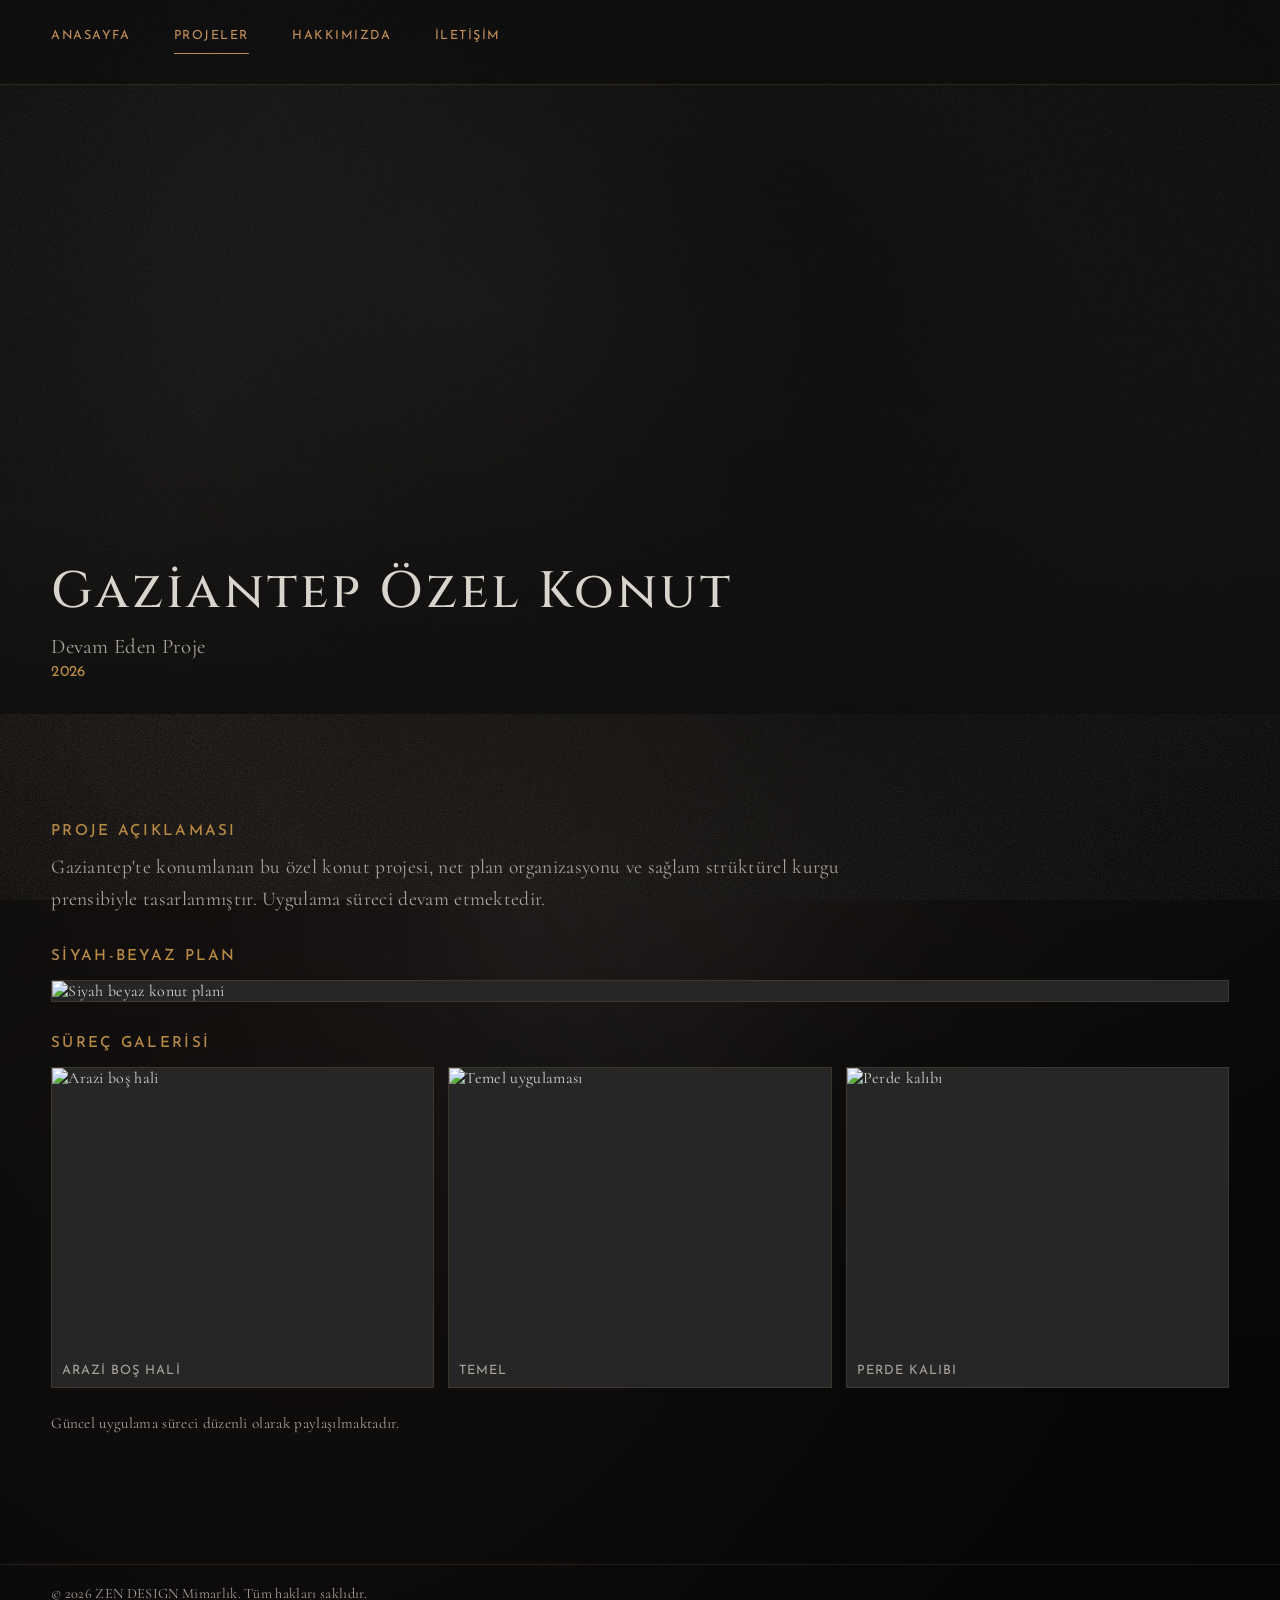
==== commit 316ac68d: "fech: font" ====
--- a/gaziantep-ozel-konut.html
+++ b/gaziantep-ozel-konut.html
@@ -6,7 +6,7 @@
     <title>Gaziantep Özel Konut | ZEN DESIGN</title>
     <link
       rel="stylesheet"
-      href="https://fonts.googleapis.com/css2?family=Cinzel:wght@400;500&family=Cormorant+Garamond:ital,wght@0,400;0,500;1,400&family=Poppins:wght@300;400;500&display=swap"
+      href="https://fonts.googleapis.com/css2?family=Cinzel:wght@400;500&family=Cormorant:ital,wght@0,300;0,400;0,500;0,600;1,400&family=Josefin+Sans:wght@300;400;600&display=swap"
     />
     <link rel="stylesheet" href="styles.css" />
   </head>
--- a/styles.css
+++ b/styles.css
@@ -22,7 +22,7 @@
 }
 
 body {
-  font-family: "Cormorant Garamond", "Times New Roman", serif;
+  font-family: "Cormorant", Georgia, serif;
   color: var(--text);
   background:
     radial-gradient(circle at 15% 20%, rgba(255, 255, 255, 0.06), transparent 38%),
@@ -99,7 +99,7 @@
 .site-nav {
   display: flex;
   gap: clamp(14px, 3vw, 34px);
-  font-family: "Poppins", Arial, sans-serif;
+  font-family: "Josefin Sans", Arial, sans-serif;
   font-size: 0.82rem;
   text-transform: uppercase;
   letter-spacing: 0.09em;
@@ -178,7 +178,7 @@
 
 .hero-sub {
   margin-top: 8px;
-  font-family: "Poppins", Arial, sans-serif;
+  font-family: "Josefin Sans", Arial, sans-serif;
   font-size: clamp(0.9rem, 2.2vw, 2rem);
   letter-spacing: 0.42em;
   text-transform: uppercase;
@@ -192,7 +192,7 @@
 }
 
 .hero-name {
-  font-family: "Poppins", Arial, sans-serif;
+  font-family: "Josefin Sans", Arial, sans-serif;
   font-size: clamp(1.25rem, 2.5vw, 2.2rem);
   font-weight: 400;
 }
@@ -215,7 +215,7 @@
   margin-top: 34px;
   border: 1px solid var(--copper);
   padding: 12px 38px;
-  font-family: "Poppins", Arial, sans-serif;
+  font-family: "Josefin Sans", Arial, sans-serif;
   font-size: 0.86rem;
   letter-spacing: 0.1em;
   text-transform: uppercase;
@@ -239,7 +239,7 @@
 }
 
 .eyebrow {
-  font-family: "Poppins", Arial, sans-serif;
+  font-family: "Josefin Sans", Arial, sans-serif;
   text-transform: uppercase;
   font-size: 0.74rem;
   letter-spacing: 0.18em;
@@ -305,7 +305,7 @@
 }
 
 .project-name {
-  font-family: "Poppins", Arial, sans-serif;
+  font-family: "Josefin Sans", Arial, sans-serif;
   font-size: 1rem;
   letter-spacing: 0.04em;
 }
@@ -346,7 +346,7 @@
 
 .cover-year {
   margin-top: 6px;
-  font-family: "Poppins", Arial, sans-serif;
+  font-family: "Josefin Sans", Arial, sans-serif;
   color: var(--copper);
   font-size: 0.95rem;
 }
@@ -358,7 +358,7 @@
 }
 
 .content-block h2 {
-  font-family: "Poppins", Arial, sans-serif;
+  font-family: "Josefin Sans", Arial, sans-serif;
   font-size: 0.95rem;
   letter-spacing: 0.15em;
   text-transform: uppercase;
@@ -403,7 +403,7 @@
 
 .gallery-caption {
   padding: 10px;
-  font-family: "Poppins", Arial, sans-serif;
+  font-family: "Josefin Sans", Arial, sans-serif;
   font-size: 0.8rem;
   letter-spacing: 0.08em;
   text-transform: uppercase;
@@ -440,7 +440,7 @@
 }
 
 .panel h3 {
-  font-family: "Poppins", Arial, sans-serif;
+  font-family: "Josefin Sans", Arial, sans-serif;
   font-size: 0.86rem;
   letter-spacing: 0.12em;
   text-transform: uppercase;
@@ -584,7 +584,7 @@
   flex-direction: column;
   align-items: center;
   gap: 0.24rem;
-  font-family: "Playfair Display", "Bodoni Moda", Georgia, serif;
+  font-family: "Cormorant", Georgia, serif;
   line-height: 1;
   letter-spacing: 0.1em;
   text-shadow: 0 0 2px rgba(0, 0, 0, 0.5);
@@ -625,7 +625,7 @@
 
 .hero-lead {
   margin-top: clamp(28px, 3.8vh, 44px);
-  font-family: "Poppins", Arial, sans-serif;
+  font-family: "Josefin Sans", Arial, sans-serif;
   font-size: clamp(0.9rem, 1.43vw, 1.4rem);
   letter-spacing: 0.02em;
   color: #c89159;
@@ -666,7 +666,7 @@
   margin-top: clamp(64px, 12.8vh, 170px);
   margin-bottom: 18px;
   color: #c89159;
-  font-family: "Poppins", Arial, sans-serif;
+  font-family: "Josefin Sans", Arial, sans-serif;
   font-size: clamp(0.9rem, 1.16vw, 1.3rem);
   text-align: center;
   padding: 0 16px;
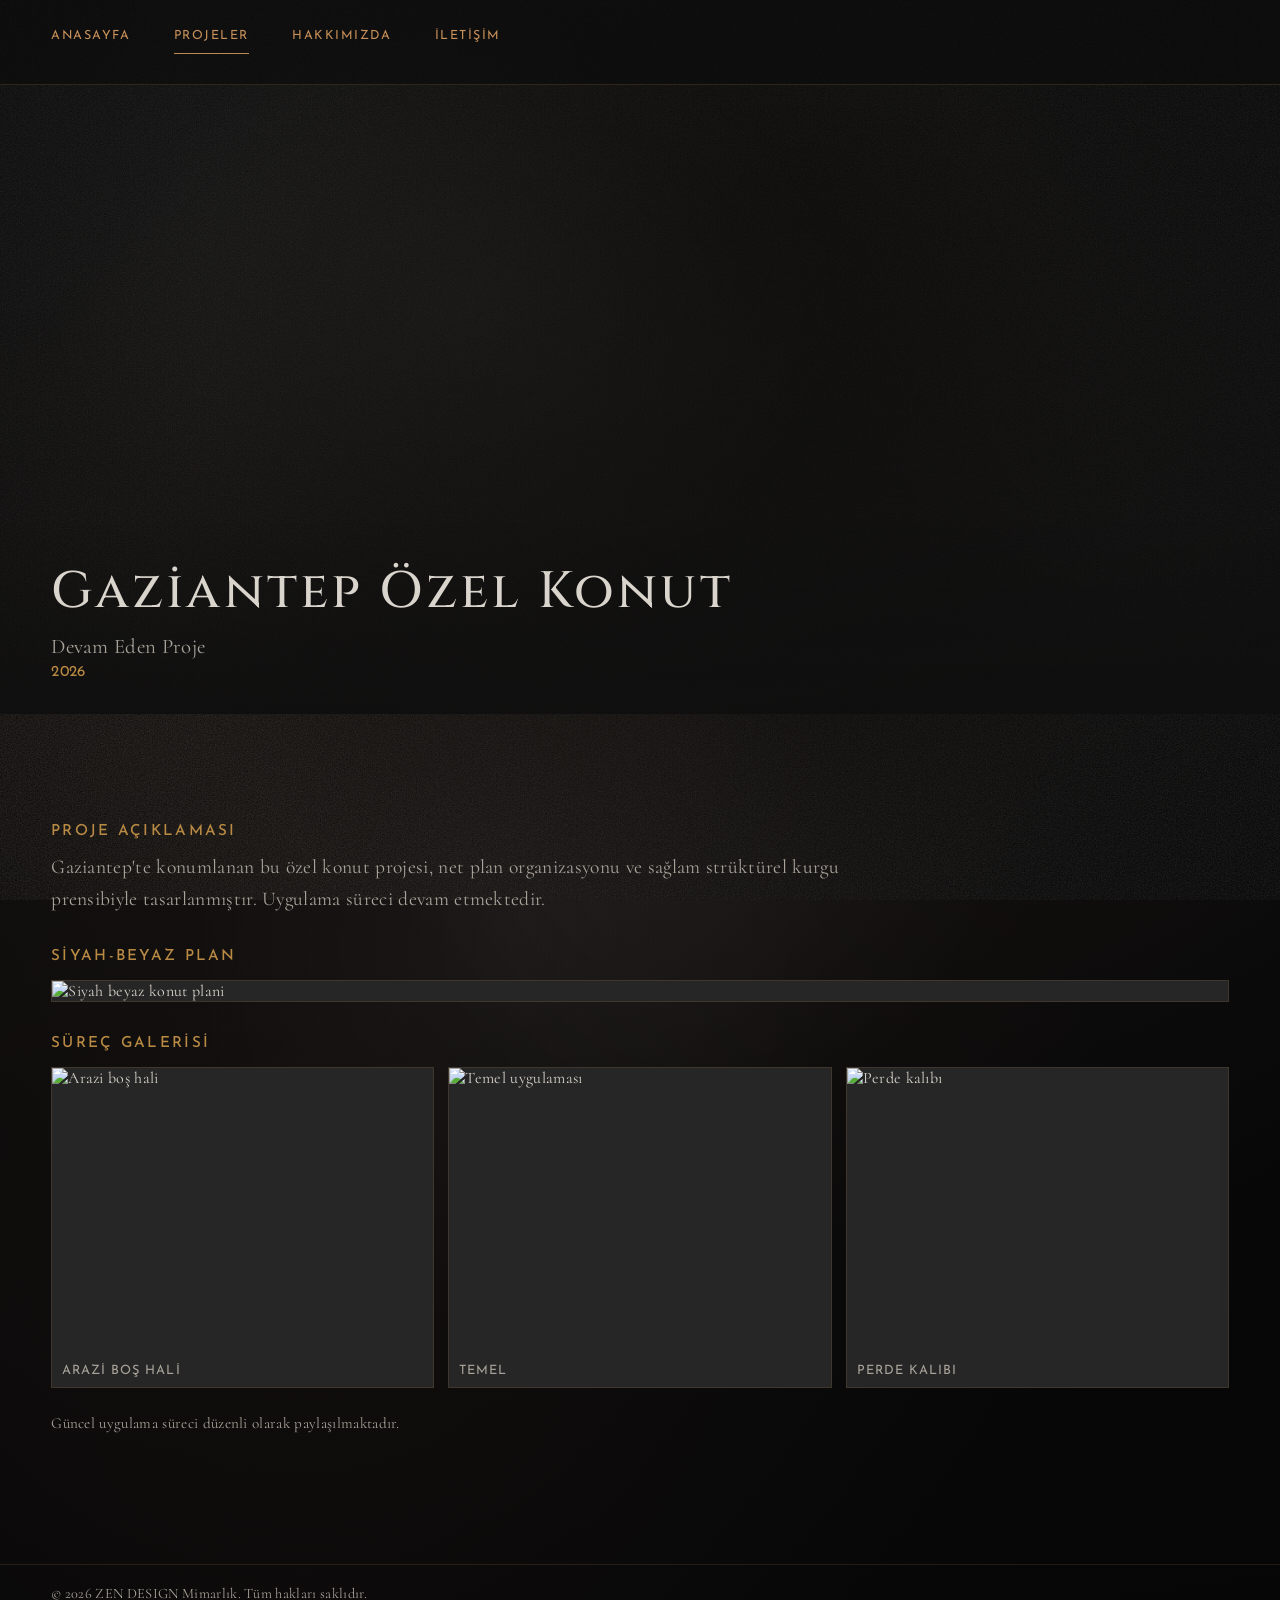
==== commit 70547fc4: "fech hambuerger menu" ====
--- a/gaziantep-ozel-konut.html
+++ b/gaziantep-ozel-konut.html
@@ -106,6 +106,7 @@
     <footer class="site-footer">
       <p>&copy; 2026 ZEN DESIGN Mimarlık. Tüm hakları saklıdır.</p>
     </footer>
+    <script src="site.js"></script>
     <script src="stone-texture.js"></script>
   </body>
 </html>
--- a/styles.css
+++ b/styles.css
@@ -877,4 +877,222 @@
     width: 90vw;
     font-size: 0.72rem;
   }
+}
+
+/* ═══════════════════════════════════════════════════════════
+   SAYFA GEÇİŞ ANİMASYONU
+═══════════════════════════════════════════════════════════ */
+
+@keyframes pgFadeIn {
+  from { opacity: 0; }
+  to   { opacity: 1; }
+}
+
+body {
+  animation: pgFadeIn 380ms ease both;
+}
+
+body.page-out {
+  opacity: 0;
+  animation: none;
+  transition: opacity 260ms ease;
+}
+
+/* ═══════════════════════════════════════════════════════════
+   SCROLL ANİMASYONLARI
+═══════════════════════════════════════════════════════════ */
+
+.animate-in {
+  opacity: 0;
+  transform: translateY(20px);
+  transition: opacity 640ms ease, transform 640ms ease;
+}
+
+.animate-in.in-view {
+  opacity: 1;
+  transform: translateY(0);
+}
+
+/* ═══════════════════════════════════════════════════════════
+   HAMBURGER MENÜ
+═══════════════════════════════════════════════════════════ */
+
+.nav-toggle {
+  display: none;
+  flex-direction: column;
+  justify-content: center;
+  align-items: center;
+  gap: 5px;
+  width: 40px;
+  height: 40px;
+  background: none;
+  border: none;
+  cursor: pointer;
+  padding: 4px;
+  position: relative;
+  z-index: 31;
+  flex-shrink: 0;
+}
+
+.nav-toggle span {
+  display: block;
+  width: 22px;
+  height: 1.5px;
+  background: #c89159;
+  transition: transform 260ms ease, opacity 200ms ease;
+  transform-origin: center;
+}
+
+.nav-toggle.active span:nth-child(1) {
+  transform: translateY(6.5px) rotate(45deg);
+}
+.nav-toggle.active span:nth-child(2) {
+  opacity: 0;
+  transform: scaleX(0);
+}
+.nav-toggle.active span:nth-child(3) {
+  transform: translateY(-6.5px) rotate(-45deg);
+}
+
+@media (max-width: 720px) {
+  .nav-toggle {
+    display: flex;
+  }
+
+  .home-page .header-inner {
+    justify-content: flex-end;
+    padding-right: 4px;
+  }
+
+  .site-nav,
+  .home-page .site-nav {
+    position: fixed;
+    inset: 0;
+    width: 100%;
+    background: rgba(7, 7, 8, 0.97);
+    backdrop-filter: blur(8px);
+    z-index: 28;
+    flex-direction: column;
+    align-items: center;
+    justify-content: center;
+    gap: 36px;
+    font-size: 1rem;
+    letter-spacing: 0.16em;
+    opacity: 0;
+    pointer-events: none;
+    transition: opacity 280ms ease;
+  }
+
+  .site-nav.open {
+    opacity: 1;
+    pointer-events: auto;
+  }
+
+  .site-nav a,
+  .home-page .site-nav a {
+    font-size: 1.12rem;
+    letter-spacing: 0.18em;
+    color: var(--text);
+    padding-bottom: 0;
+    white-space: nowrap;
+  }
+
+  .home-page .site-nav a.active::after {
+    display: none;
+  }
+}
+
+/* ═══════════════════════════════════════════════════════════
+   İLETİŞİM FORMU
+═══════════════════════════════════════════════════════════ */
+
+.contact-layout {
+  display: grid;
+  grid-template-columns: 1.6fr 1fr;
+  gap: 32px;
+  align-items: start;
+  margin-top: 8px;
+}
+
+.contact-aside {
+  display: grid;
+  gap: 16px;
+}
+
+.contact-form {
+  display: grid;
+  gap: 18px;
+}
+
+.form-row {
+  display: grid;
+  grid-template-columns: 1fr 1fr;
+  gap: 16px;
+}
+
+.form-group {
+  display: flex;
+  flex-direction: column;
+  gap: 7px;
+}
+
+.form-group label {
+  font-family: "Josefin Sans", Arial, sans-serif;
+  font-size: 0.70rem;
+  letter-spacing: 0.15em;
+  text-transform: uppercase;
+  color: var(--text-muted);
+}
+
+.form-group input,
+.form-group textarea {
+  background: rgba(28, 28, 28, 0.6);
+  border: 1px solid var(--line-soft);
+  padding: 12px 14px;
+  color: var(--text);
+  font-family: "Cormorant", Georgia, serif;
+  font-size: 1.06rem;
+  line-height: 1.5;
+  outline: none;
+  transition: border-color 200ms ease;
+  resize: none;
+  width: 100%;
+  -webkit-appearance: none;
+  border-radius: 0;
+}
+
+.form-group input::placeholder,
+.form-group textarea::placeholder {
+  color: rgba(169, 163, 154, 0.35);
+}
+
+.form-group input:focus,
+.form-group textarea:focus {
+  border-color: rgba(184, 138, 68, 0.65);
+}
+
+.contact-form .btn-copper {
+  margin-top: 6px;
+}
+
+.form-success {
+  display: none;
+  padding: 16px 0;
+  color: var(--text-muted);
+  font-family: "Josefin Sans", Arial, sans-serif;
+  font-size: 0.86rem;
+  letter-spacing: 0.08em;
+  border-top: 1px solid var(--line-soft);
+}
+
+@media (max-width: 980px) {
+  .contact-layout {
+    grid-template-columns: 1fr;
+  }
+}
+
+@media (max-width: 720px) {
+  .form-row {
+    grid-template-columns: 1fr;
+  }
 }
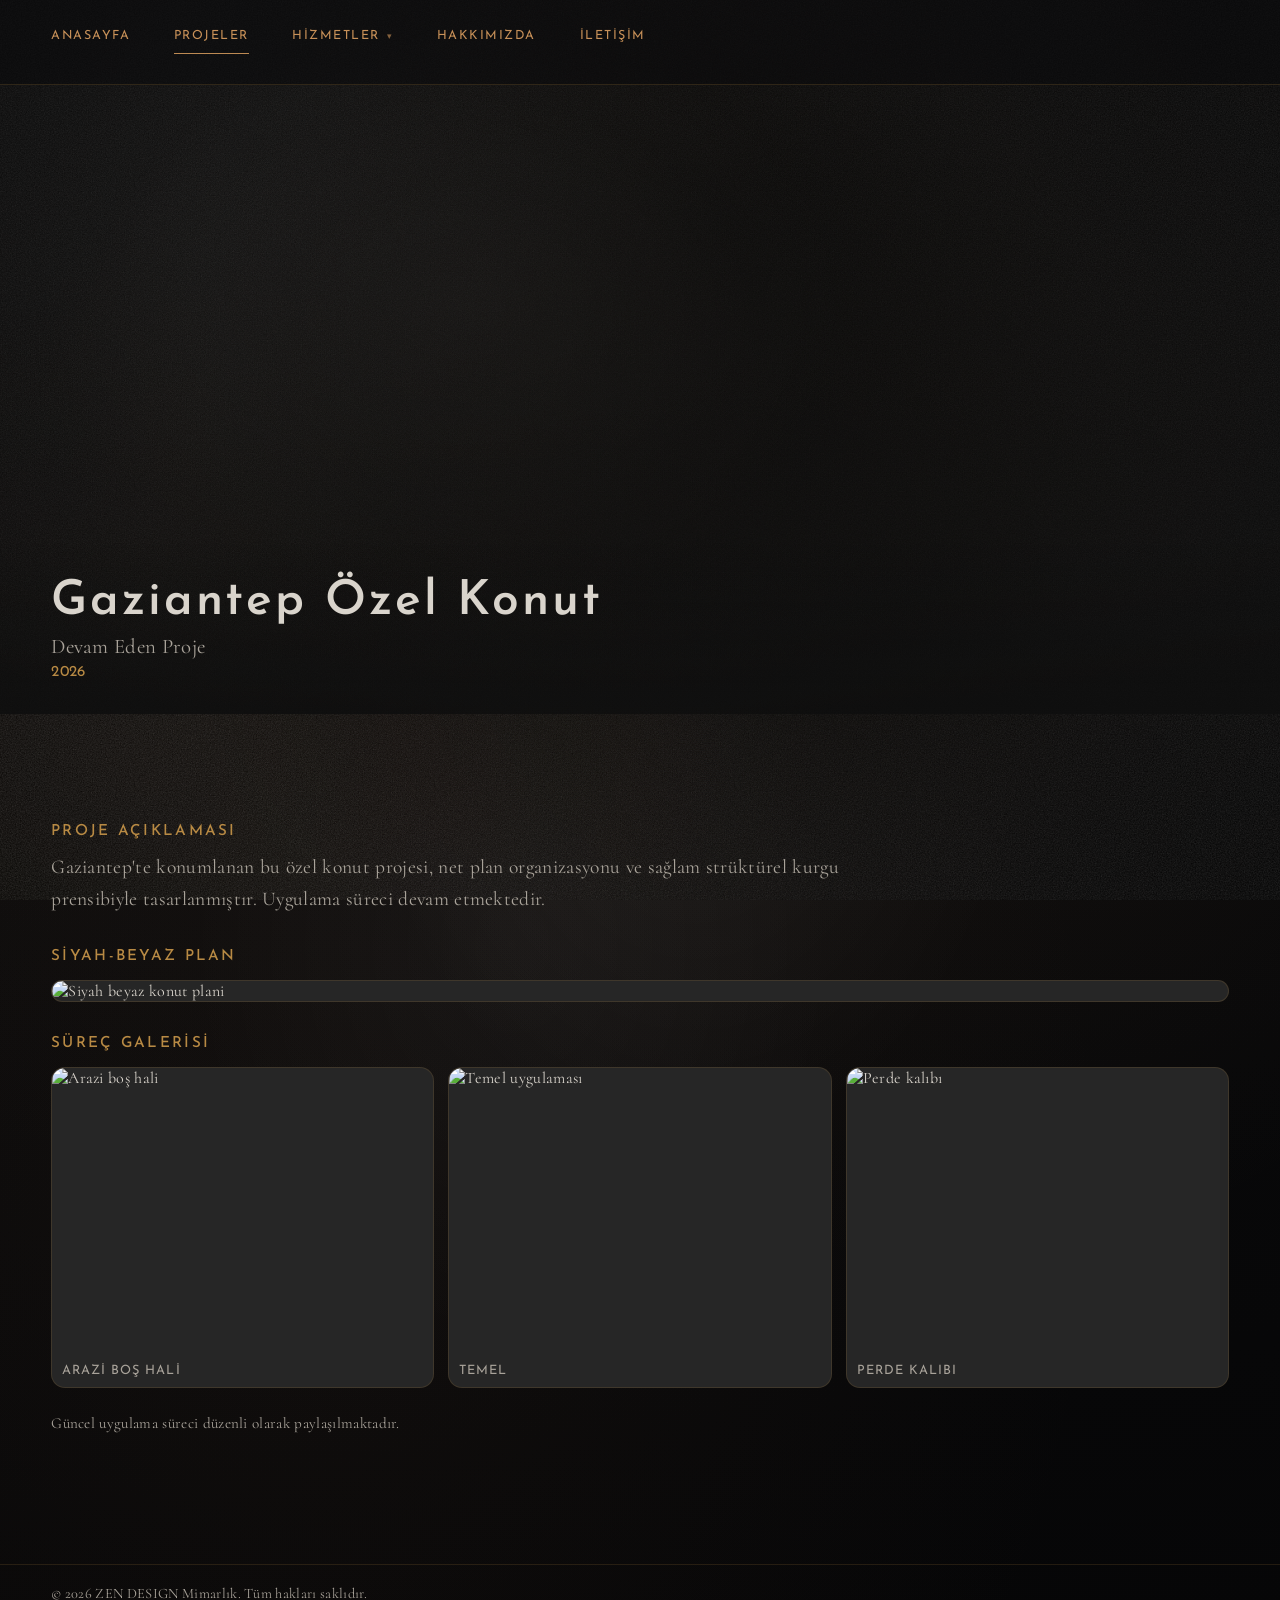
==== commit fbcbda4f: "tasarım değişimi" ====
--- a/gaziantep-ozel-konut.html
+++ b/gaziantep-ozel-konut.html
@@ -4,9 +4,11 @@
     <meta charset="UTF-8" />
     <meta name="viewport" content="width=device-width, initial-scale=1.0" />
     <title>Gaziantep Özel Konut | ZEN DESIGN</title>
+    <link rel="icon" type="image/png" sizes="96x96" href="favicon.png" />
+    <link rel="apple-touch-icon" sizes="180x180" href="apple-touch-icon.png" />
     <link
       rel="stylesheet"
-      href="https://fonts.googleapis.com/css2?family=Cinzel:wght@400;500&family=Cormorant:ital,wght@0,300;0,400;0,500;0,600;1,400&family=Josefin+Sans:wght@300;400;600&display=swap"
+      href="https://fonts.googleapis.com/css2?family=Cormorant:ital,wght@0,300;0,400;0,500;0,600;1,400&family=Josefin+Sans:wght@300;400;600&display=swap"
     />
     <link rel="stylesheet" href="styles.css" />
   </head>
@@ -16,6 +18,14 @@
         <nav class="site-nav" aria-label="Ana menü">
           <a href="index.html">ANASAYFA</a>
           <a href="portfolio.html" class="active">PROJELER</a>
+          <div class="nav-item">
+            <a href="hizmetler.html">HİZMETLER</a>
+            <div class="dropdown">
+              <a href="hizmetler.html#paket-proje">Paket Proje</a>
+              <a href="hizmetler.html#ic-mekan">İç Mekan</a>
+              <a href="hizmetler.html#anahtar-teslim">Anahtar Teslim Uygulama</a>
+            </div>
+          </div>
           <a href="hakkimizda.html">HAKKIMIZDA</a>
           <a href="iletisim.html">İLETİŞİM</a>
         </nav>
--- a/styles.css
+++ b/styles.css
@@ -16,6 +16,10 @@
   box-sizing: border-box;
 }
 
+html {
+  scroll-behavior: smooth;
+}
+
 html,
 body {
   min-height: 100%;
@@ -89,7 +93,7 @@
 }
 
 .brand {
-  font-family: "Cinzel", Georgia, serif;
+  font-family: "Josefin Sans", Arial, sans-serif;
   font-size: clamp(1rem, 2vw, 1.28rem);
   letter-spacing: 0.22em;
   color: var(--text);
@@ -114,6 +118,72 @@
 .site-nav a.active,
 .site-nav a:hover {
   color: var(--text);
+}
+
+/* ─── NAV DROPDOWN (Hizmetler) ───────────────────────────── */
+
+.nav-item {
+  position: relative;
+  display: flex;
+  align-items: center;
+}
+
+.nav-item > a::after {
+  content: "▾";
+  margin-left: 7px;
+  font-size: 0.72em;
+  opacity: 0.65;
+}
+
+.dropdown {
+  position: absolute;
+  top: 100%;
+  left: 50%;
+  transform: translate(-50%, 8px);
+  min-width: 240px;
+  display: flex;
+  flex-direction: column;
+  padding: 10px 0;
+  background: rgba(17, 17, 18, 0.97);
+  border: 1px solid var(--line-soft);
+  border-radius: 12px;
+  box-shadow: 0 18px 40px rgba(0, 0, 0, 0.45);
+  opacity: 0;
+  visibility: hidden;
+  pointer-events: none;
+  transition: opacity 180ms ease, transform 180ms ease;
+}
+
+.dropdown::before {
+  content: "";
+  position: absolute;
+  top: -16px;
+  left: 0;
+  right: 0;
+  height: 16px;
+}
+
+.nav-item:hover .dropdown,
+.nav-item:focus-within .dropdown {
+  opacity: 1;
+  visibility: visible;
+  pointer-events: auto;
+  transform: translate(-50%, 0);
+}
+
+.dropdown a,
+.home-page .site-nav .dropdown a {
+  padding: 10px 20px;
+  font-size: 0.78rem;
+  letter-spacing: 0.08em;
+  color: var(--text-muted);
+  transition: color 160ms ease, background-color 160ms ease;
+}
+
+.dropdown a:hover,
+.home-page .site-nav .dropdown a:hover {
+  color: var(--text);
+  background: rgba(184, 138, 68, 0.08);
 }
 
 main {
@@ -135,7 +205,7 @@
 }
 
 .hero-title {
-  font-family: "Cinzel", Georgia, serif;
+  font-family: "Josefin Sans", Arial, sans-serif;
   /* Genel başlık boyutunu makul düzeye çekiyoruz */
   font-size: clamp(2rem, 5vw, 3.2rem);
   letter-spacing: 0.12em;
@@ -143,39 +213,6 @@
   font-weight: 500;
 }
 
-/* Başlık içindeki parçalara özel boyutlandırma */
-.hero-title span {
-  display: inline-block;
-  vertical-align: middle;
-}
-
-.hero-title-main {
-  /* ZEN: küçük destek başlık */
-  font-size: clamp(1.1rem, 2.2vw, 1.6rem);
-  display: block;
-  margin-bottom: 6px;
-  color: var(--copper);
-  letter-spacing: 0.28em;
-}
-
-.hero-title-support {
-  /* DESIGN: daha büyük ve vurgulu */
-  font-size: clamp(3.2rem, 9vw, 7.2rem);
-  line-height: 1;
-  margin-left: 0.08em;
-  letter-spacing: 0.06em;
-}
-
-.hero-title-focus {
-  /* MİMARLIK: daha küçük, ikincil vurgu */
-  display: block;
-  font-size: clamp(0.55rem, 0.9vw, 0.9rem);
-  margin-top: 4px;
-  letter-spacing: 0.22em;
-  color: var(--text);
-  font-weight: 400;
-}
-
 .hero-sub {
   margin-top: 8px;
   font-family: "Josefin Sans", Arial, sans-serif;
@@ -214,18 +251,40 @@
   display: inline-flex;
   margin-top: 34px;
   border: 1px solid var(--copper);
+  border-radius: 999px;
+  background: transparent;
+  cursor: pointer;
   padding: 12px 38px;
   font-family: "Josefin Sans", Arial, sans-serif;
   font-size: 0.86rem;
   letter-spacing: 0.1em;
   text-transform: uppercase;
   color: var(--copper);
-  transition: background-color 180ms ease, color 180ms ease;
+  transition: background-color 180ms ease, color 180ms ease,
+    border-color 180ms ease, transform 180ms ease, box-shadow 180ms ease;
 }
 
 .btn-copper:hover {
   background: var(--copper);
   color: #1b1b1b;
+  transform: translateY(-2px);
+  box-shadow: 0 12px 28px rgba(184, 138, 68, 0.22);
+}
+
+/* Dolgulu birincil buton — ikincil buton çerçeveli kalır */
+.btn-solid,
+.hero-actions .btn-copper.btn-solid {
+  background: var(--copper);
+  border-color: var(--copper);
+  color: #17140f;
+  font-weight: 600;
+}
+
+.btn-solid:hover,
+.hero-actions .btn-copper.btn-solid:hover {
+  background: #d9a76b;
+  border-color: #d9a76b;
+  color: #17140f;
 }
 
 /* ─── SECTIONS ───────────────────────────────────────────── */
@@ -254,8 +313,9 @@
 
 .page-title {
   margin-top: 10px;
-  font-family: "Cinzel", Georgia, serif;
-  font-size: clamp(2rem, 6vw, 3.2rem);
+  font-family: "Josefin Sans", Arial, sans-serif;
+  font-weight: 600;
+  font-size: clamp(1.9rem, 5.4vw, 3rem);
   letter-spacing: 0.08em;
 }
 
@@ -280,6 +340,7 @@
   background: var(--bg-panel);
   overflow: hidden;
   min-height: 340px;
+  border-radius: 16px;
 }
 
 .project-card img {
@@ -287,6 +348,11 @@
   height: 100%;
   object-fit: cover;
   filter: saturate(0.84) contrast(1.02);
+  transition: transform 480ms cubic-bezier(0.22, 0.65, 0.25, 1);
+}
+
+.project-card:hover img {
+  transform: scale(1.045);
 }
 
 .project-overlay {
@@ -333,8 +399,9 @@
 }
 
 .cover-title {
-  font-family: "Cinzel", Georgia, serif;
-  font-size: clamp(1.8rem, 5vw, 3.2rem);
+  font-family: "Josefin Sans", Arial, sans-serif;
+  font-weight: 600;
+  font-size: clamp(1.7rem, 4.6vw, 3rem);
   letter-spacing: 0.06em;
 }
 
@@ -377,6 +444,8 @@
   margin-top: 16px;
   border: 1px solid var(--line-soft);
   background: var(--bg-soft);
+  border-radius: 14px;
+  overflow: hidden;
 }
 
 .single-image img {
@@ -394,6 +463,8 @@
 .gallery-item {
   border: 1px solid var(--line-soft);
   background: var(--bg-soft);
+  border-radius: 14px;
+  overflow: hidden;
 }
 
 .gallery-item img {
@@ -437,6 +508,16 @@
   border: 1px solid var(--line-soft);
   background: rgba(30, 30, 30, 0.5);
   padding: 22px;
+  border-radius: 16px;
+}
+
+.panel a {
+  color: var(--copper);
+  transition: color 160ms ease;
+}
+
+.panel a:hover {
+  text-decoration: underline;
 }
 
 .panel h3 {
@@ -566,83 +647,53 @@
 
 .hero-content-home {
   width: min(860px, 92vw);
-  padding-top: clamp(150px, 17vh, 232px);
+  padding-top: clamp(84px, 11vh, 150px);
   display: flex;
   flex-direction: column;
   align-items: center;
 }
 
 /*
-  KEY FIX: .hero-title içindeki tüm yazıların mobilde kırılmaması için
-  overflow-visible, word-break ve özellikle .hero-title-focus için
-  fluid font-size kullanılıyor. vw-based clamp değerleri tam ekrana sığacak
-  şekilde yeniden hesaplandı.
+  Marka kilidi: ZEN DESIGN.pdf'ten üretilen zen-logo.png
+  (ZEN + DESIGN + MİMARLIK). Metin yerine gerçek logo görseli.
 */
-.hero-content-home .hero-title {
+.hero-content-home .hero-title.hero-logo {
+  width: 100%;
+  display: flex;
+  justify-content: center;
+}
+
+.hero-logo img {
+  width: min(620px, 88vw);
+  height: auto;
+  filter: drop-shadow(0 20px 46px rgba(0, 0, 0, 0.55));
+}
+
+.hero-lead {
+  margin-top: clamp(26px, 3.6vh, 40px);
+  font-family: "Josefin Sans", Arial, sans-serif;
+  font-size: clamp(0.78rem, 1.05vw, 1rem);
+  letter-spacing: 0.24em;
+  line-height: 1.7;
+  text-transform: uppercase;
+  color: rgba(200, 145, 89, 0.85);
+  text-align: center;
+}
+
+.hero-content-home .hero-tagline {
+  margin-top: clamp(48px, 7vh, 88px);
   color: #c89159;
-  display: flex;
-  flex-direction: column;
-  align-items: center;
-  gap: 0.24rem;
-  font-family: "Cormorant", Georgia, serif;
-  line-height: 1;
-  letter-spacing: 0.1em;
-  text-shadow: 0 0 2px rgba(0, 0, 0, 0.5);
-  width: 100%;
+  font-family: "Josefin Sans", Arial, sans-serif;
+  font-weight: 600;
+  font-size: clamp(1.75rem, 4vw, 3.2rem);
+  font-style: normal;
+  line-height: 1.22;
+  letter-spacing: 0.02em;
   text-align: center;
 }
 
-.hero-title-main {
-  font-size: clamp(1.1rem, 2.4vw, 2.2rem);
-  font-weight: 500;
-  width: 100%;
-  overflow: visible;
-}
-
-.hero-title-support {
-  /* DESIGN: ana vurgu olacak şekilde büyütüldü */
-  font-size: clamp(2.2rem, 6.5vw, 5.6rem);
-  font-weight: 600;
-  letter-spacing: 0.12em;
-  padding-left: 0.12em;
-  opacity: 1;
-  width: 100%;
-}
-
-.hero-title-focus {
-  /* MİMARLIK: daha küçük ikincil başlık */
-  font-size: clamp(1.2rem, 3.2vw, 3rem);
-  font-weight: 600;
-  letter-spacing: clamp(0.06em, 0.6vw, 0.16em);
-  color: #d4a574;
-  text-shadow: 0 2px 8px rgba(0, 0, 0, 0.6);
-  width: 100%;
-  overflow: visible;
-  /* Taşma durumunda sığdır — son savunma hattı */
-  word-break: keep-all;
-  overflow-wrap: normal;
-}
-
-.hero-lead {
-  margin-top: clamp(28px, 3.8vh, 44px);
-  font-family: "Josefin Sans", Arial, sans-serif;
-  font-size: clamp(0.9rem, 1.43vw, 1.4rem);
-  letter-spacing: 0.02em;
-  color: #c89159;
-  text-align: center;
-}
-
-.hero-content-home .hero-tagline {
-  margin-top: clamp(72px, 8.8vh, 110px);
-  color: #c89159;
-  font-size: clamp(2rem, 5vw, 3.9rem);
-  font-style: normal;
-  line-height: 1.24;
-  text-align: center;
-}
-
 .hero-actions {
-  margin-top: clamp(100px, 17.5vh, 222px);
+  margin-top: clamp(52px, 8.5vh, 104px);
   display: flex;
   gap: 14px;
   flex-wrap: wrap;
@@ -663,7 +714,7 @@
 }
 
 .hero-founder {
-  margin-top: clamp(64px, 12.8vh, 170px);
+  margin-top: clamp(48px, 8vh, 96px);
   margin-bottom: 18px;
   color: #c89159;
   font-family: "Josefin Sans", Arial, sans-serif;
@@ -678,8 +729,95 @@
   border-top: 1px solid rgba(184, 138, 68, 0.15);
 }
 
+/* Hero giriş animasyonu: öğeler kademeli olarak alttan belirir */
+@keyframes heroRise {
+  from {
+    opacity: 0;
+    transform: translateY(24px);
+  }
+  to {
+    opacity: 1;
+    transform: translateY(0);
+  }
+}
+
+.hero-content-home > * {
+  animation: heroRise 640ms cubic-bezier(0.22, 0.65, 0.25, 1) both;
+}
+
+.hero-content-home > :nth-child(2) {
+  animation-delay: 110ms;
+}
+
+.hero-content-home > :nth-child(3) {
+  animation-delay: 220ms;
+}
+
+.hero-content-home > :nth-child(4) {
+  animation-delay: 330ms;
+}
+
+.hero-content-home > :nth-child(5) {
+  animation-delay: 440ms;
+}
+
+@media (prefers-reduced-motion: reduce) {
+  body,
+  .hero-content-home > * {
+    animation: none;
+  }
+}
+
 .home-main + .site-footer {
   display: none;
+}
+
+/* ─── SERVICES (hizmetler.html) ──────────────────────────── */
+
+.service-grid {
+  display: grid;
+  grid-template-columns: repeat(3, 1fr);
+  gap: 18px;
+}
+
+.service-card {
+  border: 1px solid var(--line-soft);
+  background: rgba(30, 30, 30, 0.5);
+  border-radius: 16px;
+  padding: 30px 26px 34px;
+  scroll-margin-top: 120px;
+  transition: border-color 220ms ease, transform 220ms ease;
+}
+
+.service-card:hover {
+  border-color: var(--line);
+  transform: translateY(-4px);
+}
+
+.service-no {
+  font-family: "Josefin Sans", Arial, sans-serif;
+  font-size: 0.78rem;
+  letter-spacing: 0.24em;
+  color: var(--copper);
+}
+
+.service-card h2 {
+  margin-top: 12px;
+  font-family: "Josefin Sans", Arial, sans-serif;
+  font-size: 1.04rem;
+  letter-spacing: 0.1em;
+  text-transform: uppercase;
+}
+
+.service-text {
+  margin-top: 12px;
+  color: var(--text-muted);
+  line-height: 1.65;
+  font-size: clamp(1rem, 2vw, 1.14rem);
+}
+
+.service-cta {
+  margin-top: 14px;
 }
 
 /* ═══════════════════════════════════════════════════════════
@@ -689,7 +827,8 @@
 @media (max-width: 980px) {
   .project-grid,
   .gallery-grid,
-  .contact-grid {
+  .contact-grid,
+  .service-grid {
     grid-template-columns: 1fr;
   }
 
@@ -774,39 +913,13 @@
 
   /* Home hero içeriği */
   .hero-content-home {
-    /* Üstten boşluğu kısalt ki başlık ekranda tam görünsün */
-    padding-top: clamp(64px, 14vh, 130px);
+    /* Üstten boşluğu kısalt ki logo ekranda tam görünsün */
+    padding-top: clamp(48px, 9vh, 96px);
     width: 94vw;
   }
 
-  .hero-content-home .hero-title {
-    gap: 0.1rem;
-  }
-
-  /* "ZEN DESIGN" */
-  .hero-title-main {
-    font-size: clamp(1rem, 4.2vw, 1.8rem);
-  }
-
-  /* DESIGN: mobilde de büyük kalsın */
-  .hero-title-support {
-    font-size: clamp(1.6rem, 9vw, 3.2rem);
-    letter-spacing: 0.1em;
-    padding-left: 0.1em;
-  }
-
-  /*
-    "MİMARLIK" — MOBİL ÇÖZÜM
-    clamp(min, preferred, max)
-    min = 2.6rem → en küçük ekranda bile okunabilir
-    preferred = 14vw → 360px ekranda ≈ 50px, çok dar; 390px'de ≈ 54px
-    Aslında 9 harf + letter-spacing için 15-16vw daha iyi:
-      360px * 0.155 = 55.8px → font-size 55.8px, toplam genişlik ≈ 340px ✓
-    max = 5rem → tablet geçişine kadar tutarlı kalır
-  */
-  .hero-title-focus {
-    font-size: clamp(1rem, 5.8vw, 2rem);
-    letter-spacing: clamp(0.06em, 0.5vw, 0.12em);
+  .hero-logo img {
+    width: min(340px, 90vw);
   }
 
   .hero-lead {
@@ -815,13 +928,13 @@
   }
 
   .hero-content-home .hero-tagline {
-    margin-top: 52px;
-    font-size: clamp(1.5rem, 6vw, 2.4rem);
+    margin-top: 44px;
+    font-size: clamp(1.3rem, 5.6vw, 2rem);
     padding: 0 8px;
   }
 
   .hero-actions {
-    margin-top: 64px;
+    margin-top: 48px;
     width: 100%;
     flex-direction: column;
     align-items: center;
@@ -836,7 +949,7 @@
   }
 
   .hero-founder {
-    margin-top: 52px;
+    margin-top: 44px;
     font-size: 0.82rem;
     padding: 0 16px;
   }
@@ -854,23 +967,12 @@
     letter-spacing: 0.04em;
   }
 
-  .hero-title-main {
-    font-size: clamp(0.95rem, 6vw, 1.4rem);
-  }
-
-  .hero-title-support {
-    font-size: clamp(1.4rem, 10vw, 2.4rem);
-    letter-spacing: 0.08em;
-    padding-left: 0.08em;
-  }
-
-  .hero-title-focus {
-    font-size: clamp(0.9rem, 6vw, 1.6rem);
-    letter-spacing: 0.08em;
+  .hero-logo img {
+    width: 92vw;
   }
 
   .hero-content-home .hero-tagline {
-    font-size: clamp(1.3rem, 7vw, 2rem);
+    font-size: clamp(1.15rem, 6.4vw, 1.6rem);
   }
 
   .hero-actions .btn-copper {
@@ -975,7 +1077,7 @@
     flex-direction: column;
     align-items: center;
     justify-content: center;
-    gap: 36px;
+    gap: 28px;
     font-size: 1rem;
     letter-spacing: 0.16em;
     opacity: 0;
@@ -999,6 +1101,46 @@
 
   .home-page .site-nav a.active::after {
     display: none;
+  }
+
+  /* Dropdown: mobil menüde açılır kutu yerine düz liste */
+  .nav-item {
+    flex-direction: column;
+    align-items: center;
+    gap: 16px;
+  }
+
+  .nav-item > a::after {
+    content: none;
+  }
+
+  .site-nav .dropdown {
+    position: static;
+    transform: none;
+    opacity: 1;
+    visibility: visible;
+    pointer-events: auto;
+    min-width: 0;
+    padding: 0;
+    background: none;
+    border: none;
+    border-radius: 0;
+    box-shadow: none;
+    align-items: center;
+    gap: 14px;
+  }
+
+  .site-nav .dropdown::before {
+    display: none;
+  }
+
+  .site-nav .dropdown a,
+  .home-page .site-nav .dropdown a {
+    padding: 0;
+    font-size: 0.86rem;
+    letter-spacing: 0.14em;
+    color: var(--text-muted);
+    background: none;
   }
 }
 
@@ -1058,7 +1200,7 @@
   resize: none;
   width: 100%;
   -webkit-appearance: none;
-  border-radius: 0;
+  border-radius: 10px;
 }
 
 .form-group input::placeholder,
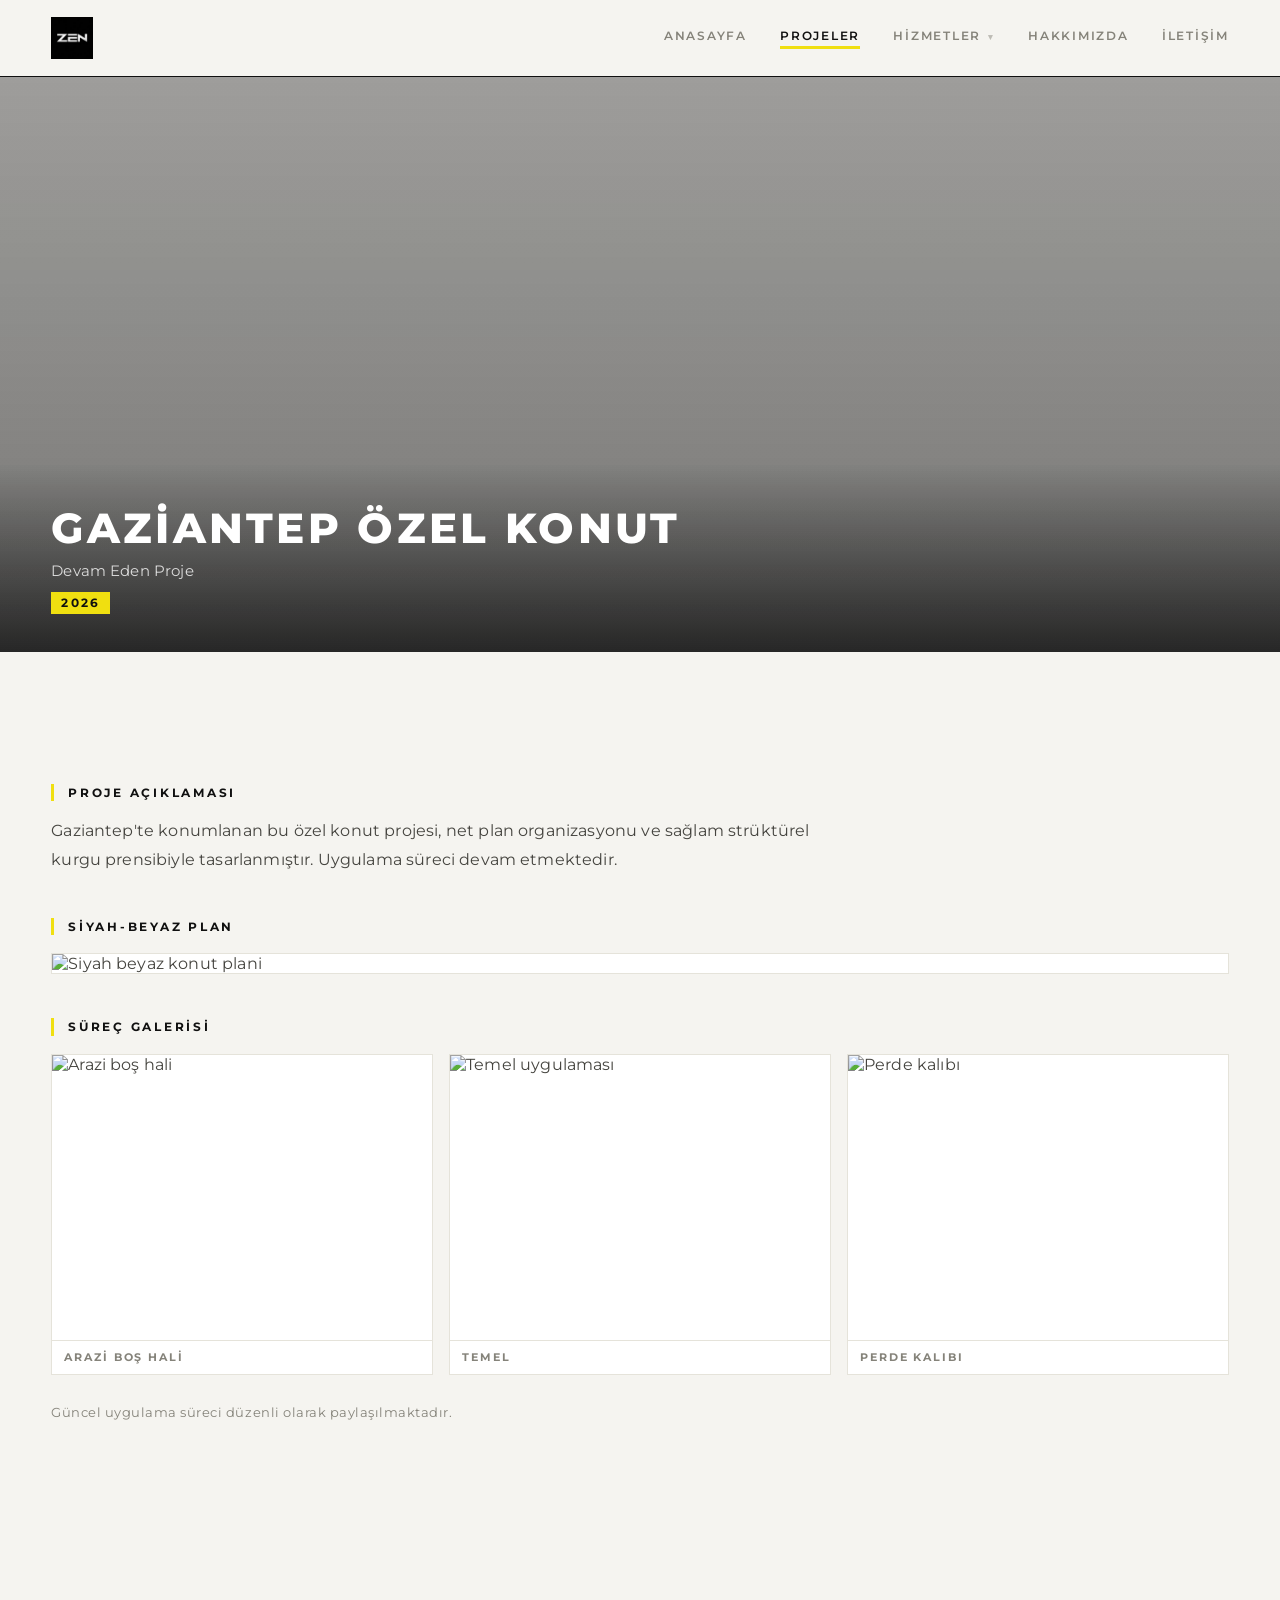
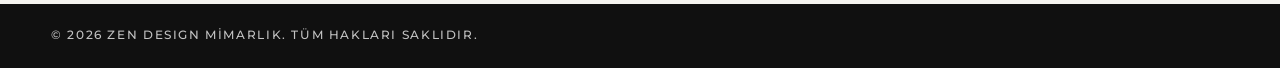
==== commit 6f20b727: "tasarım vol3" ====
--- a/gaziantep-ozel-konut.html
+++ b/gaziantep-ozel-konut.html
@@ -8,13 +8,14 @@
     <link rel="apple-touch-icon" sizes="180x180" href="apple-touch-icon.png" />
     <link
       rel="stylesheet"
-      href="https://fonts.googleapis.com/css2?family=Cormorant:ital,wght@0,300;0,400;0,500;0,600;1,400&family=Josefin+Sans:wght@300;400;600&display=swap"
+      href="https://fonts.googleapis.com/css2?family=Montserrat:wght@400;500;600;700;800&display=swap"
     />
     <link rel="stylesheet" href="styles.css" />
   </head>
   <body class="home-page">
     <header class="site-header">
       <div class="header-inner">
+        <a class="brand" href="index.html" aria-label="ZEN DESIGN Mimarlık — Anasayfa"><img src="zen-icon.jpg" alt="ZEN DESIGN" /></a>
         <nav class="site-nav" aria-label="Ana menü">
           <a href="index.html">ANASAYFA</a>
           <a href="portfolio.html" class="active">PROJELER</a>
@@ -117,6 +118,5 @@
       <p>&copy; 2026 ZEN DESIGN Mimarlık. Tüm hakları saklıdır.</p>
     </footer>
     <script src="site.js"></script>
-    <script src="stone-texture.js"></script>
   </body>
 </html>
--- a/styles.css
+++ b/styles.css
@@ -1,12 +1,19 @@
+/* ═══════════════════════════════════════════════════════════
+   ZEN DESIGN MİMARLIK — tasarım sistemi
+   Açık zemin, siyah tipografi, ince çizgi motifleri.
+   Sarı (--yellow) yalnızca detay olarak kullanılır: eyebrow
+   karesi, başlık çubukları, aktif nav çizgisi, hover durumları.
+═══════════════════════════════════════════════════════════ */
+
 :root {
-  --bg: #1e1e1e;
-  --bg-soft: #262626;
-  --bg-panel: #232323;
-  --copper: #b88a44;
-  --text: #d9d4cc;
-  --text-muted: #a9a39a;
-  --line: rgba(184, 138, 68, 0.35);
-  --line-soft: rgba(184, 138, 68, 0.17);
+  --bg: #f5f4f0;
+  --surface: #ffffff;
+  --ink: #101010;
+  --body-text: #45443f;
+  --muted: #85837a;
+  --yellow: #f0df10;
+  --line: #101010;
+  --line-soft: #e5e3da;
   --max-width: 1180px;
 }
 
@@ -26,31 +33,23 @@
 }
 
 body {
-  font-family: "Cormorant", Georgia, serif;
-  color: var(--text);
-  background:
-    radial-gradient(circle at 15% 20%, rgba(255, 255, 255, 0.06), transparent 38%),
-    radial-gradient(circle at 80% 75%, rgba(255, 255, 255, 0.05), transparent 42%),
-    linear-gradient(160deg, #2d2d2d 0%, #1e1e1e 46%, #171717 100%);
+  font-family: "Montserrat", Arial, sans-serif;
+  font-size: 16px;
+  color: var(--body-text);
+  background: var(--bg);
   overflow-x: hidden;
-  letter-spacing: 0.02em;
-}
-
-body::before {
-  content: "";
-  position: fixed;
-  inset: 0;
-  pointer-events: none;
-  opacity: 0.2;
-  background-image: url("data:image/svg+xml,%3Csvg xmlns='http://www.w3.org/2000/svg' width='180' height='180' viewBox='0 0 180 180'%3E%3Cg fill='%23ffffff'%3E%3Ccircle cx='15' cy='20' r='1'/%3E%3Ccircle cx='67' cy='39' r='1'/%3E%3Ccircle cx='102' cy='15' r='1'/%3E%3Ccircle cx='148' cy='42' r='1'/%3E%3Ccircle cx='33' cy='89' r='1'/%3E%3Ccircle cx='92' cy='78' r='1'/%3E%3Ccircle cx='164' cy='96' r='1'/%3E%3Ccircle cx='52' cy='144' r='1'/%3E%3Ccircle cx='124' cy='152' r='1'/%3E%3Ccircle cx='169' cy='158' r='1'/%3E%3C/g%3E%3C/svg%3E");
-  z-index: -1;
-}
-
-#stone-canvas {
-  position: fixed;
-  inset: 0;
-  z-index: -2;
-  pointer-events: none;
+  letter-spacing: 0.01em;
+  -webkit-font-smoothing: antialiased;
+}
+
+::selection {
+  background: var(--yellow);
+  color: var(--ink);
+}
+
+:focus-visible {
+  outline: 2px solid var(--ink);
+  outline-offset: 3px;
 }
 
 a {
@@ -62,6 +61,13 @@
   display: block;
   width: 100%;
   height: auto;
+}
+
+h1,
+h2,
+h3 {
+  color: var(--ink);
+  font-weight: 700;
 }
 
 .container {
@@ -77,15 +83,15 @@
   left: 0;
   right: 0;
   z-index: 30;
-  border-bottom: 1px solid var(--line-soft);
-  background: rgba(24, 24, 24, 0.82);
-  backdrop-filter: blur(5px);
+  border-bottom: 1px solid var(--line);
+  background: rgba(245, 244, 240, 0.9);
+  backdrop-filter: blur(10px);
 }
 
 .header-inner {
   width: min(var(--max-width), 92vw);
   margin: 0 auto;
-  min-height: 72px;
+  min-height: 76px;
   display: flex;
   align-items: center;
   justify-content: space-between;
@@ -93,31 +99,52 @@
 }
 
 .brand {
-  font-family: "Josefin Sans", Arial, sans-serif;
-  font-size: clamp(1rem, 2vw, 1.28rem);
-  letter-spacing: 0.22em;
-  color: var(--text);
-  white-space: nowrap;
+  display: flex;
+  align-items: center;
+  flex-shrink: 0;
+  transition: opacity 180ms ease;
+}
+
+.brand img {
+  width: auto;
+  height: 42px;
+}
+
+.brand:hover {
+  opacity: 0.7;
 }
 
 .site-nav {
   display: flex;
-  gap: clamp(14px, 3vw, 34px);
-  font-family: "Josefin Sans", Arial, sans-serif;
-  font-size: 0.82rem;
-  text-transform: uppercase;
-  letter-spacing: 0.09em;
+  align-items: center;
+  gap: clamp(16px, 2.6vw, 38px);
+  font-size: 0.78rem;
+  font-weight: 600;
+  text-transform: uppercase;
+  letter-spacing: 0.14em;
 }
 
 .site-nav a {
-  color: var(--text-muted);
+  position: relative;
+  color: var(--muted);
+  padding-bottom: 6px;
+  white-space: nowrap;
   transition: color 180ms ease;
-  white-space: nowrap;
 }
 
 .site-nav a.active,
 .site-nav a:hover {
-  color: var(--text);
+  color: var(--ink);
+}
+
+.site-nav a.active::after {
+  content: "";
+  position: absolute;
+  left: 0;
+  right: 0;
+  bottom: 0;
+  height: 3px;
+  background: var(--yellow);
 }
 
 /* ─── NAV DROPDOWN (Hizmetler) ───────────────────────────── */
@@ -132,7 +159,14 @@
   content: "▾";
   margin-left: 7px;
   font-size: 0.72em;
-  opacity: 0.65;
+  opacity: 0.5;
+}
+
+.site-nav .nav-item > a.active::after {
+  content: "▾";
+  position: static;
+  height: auto;
+  background: none;
 }
 
 .dropdown {
@@ -143,11 +177,10 @@
   min-width: 240px;
   display: flex;
   flex-direction: column;
-  padding: 10px 0;
-  background: rgba(17, 17, 18, 0.97);
-  border: 1px solid var(--line-soft);
-  border-radius: 12px;
-  box-shadow: 0 18px 40px rgba(0, 0, 0, 0.45);
+  padding: 8px 0;
+  background: var(--surface);
+  border: 1px solid var(--ink);
+  box-shadow: 0 16px 34px rgba(16, 16, 16, 0.12);
   opacity: 0;
   visibility: hidden;
   pointer-events: none;
@@ -171,160 +204,343 @@
   transform: translate(-50%, 0);
 }
 
-.dropdown a,
-.home-page .site-nav .dropdown a {
-  padding: 10px 20px;
-  font-size: 0.78rem;
-  letter-spacing: 0.08em;
-  color: var(--text-muted);
+.dropdown a {
+  padding: 11px 18px;
+  font-size: 0.7rem;
+  letter-spacing: 0.12em;
+  color: var(--body-text);
   transition: color 160ms ease, background-color 160ms ease;
 }
 
-.dropdown a:hover,
-.home-page .site-nav .dropdown a:hover {
-  color: var(--text);
-  background: rgba(184, 138, 68, 0.08);
+.dropdown a:hover {
+  color: var(--ink);
+  background: var(--yellow);
 }
 
 main {
-  padding-top: 72px;
-}
-
-/* ─── HERO (non-home pages) ──────────────────────────────── */
-
-.hero {
-  min-height: calc(100vh - 72px);
-  display: grid;
-  place-items: center;
+  padding-top: 76px;
+}
+
+.home-main {
+  padding-top: 76px;
+}
+
+/* ─── HOME HERO ──────────────────────────────────────────── */
+
+.hero-home {
+  min-height: calc(100svh - 76px);
+  display: flex;
+  flex-direction: column;
+  align-items: center;
+}
+
+.hero-content-home {
+  width: min(820px, 92vw);
+  padding-top: clamp(30px, 5.5vh, 64px);
+  display: flex;
+  flex-direction: column;
+  align-items: center;
   text-align: center;
 }
 
-.hero-content {
-  width: min(760px, 90vw);
-  padding: 56px 0;
-}
-
-.hero-title {
-  font-family: "Josefin Sans", Arial, sans-serif;
-  /* Genel başlık boyutunu makul düzeye çekiyoruz */
-  font-size: clamp(2rem, 5vw, 3.2rem);
-  letter-spacing: 0.12em;
-  color: var(--copper);
-  font-weight: 500;
-}
-
-.hero-sub {
-  margin-top: 8px;
-  font-family: "Josefin Sans", Arial, sans-serif;
-  font-size: clamp(0.9rem, 2.2vw, 2rem);
-  letter-spacing: 0.42em;
-  text-transform: uppercase;
-}
-
-.hero-line {
-  width: min(560px, 86vw);
-  margin: 24px auto 28px;
-  border: 0;
-  border-top: 1px solid var(--line);
-}
-
-.hero-name {
-  font-family: "Josefin Sans", Arial, sans-serif;
-  font-size: clamp(1.25rem, 2.5vw, 2.2rem);
+/* Referans afişteki dikey çizgi motifi: logoya inen ince hat */
+.hero-drop {
+  width: 2px;
+  height: clamp(64px, 13vh, 128px);
+  background: var(--ink);
+}
+
+/*
+  Marka kilidi: ZEN DESIGN.pdf'ten üretilen zen-logo-dark.png
+  (ZEN + DESIGN + MİMARLIK), açık zemin için siyah versiyon.
+*/
+.hero-content-home .hero-title.hero-logo {
+  width: 100%;
+  margin-top: clamp(30px, 5.5vh, 56px);
+  display: flex;
+  justify-content: center;
+}
+
+.hero-logo img {
+  width: min(400px, 72vw);
+  height: auto;
+}
+
+.hero-lead {
+  margin-top: clamp(26px, 4.5vh, 44px);
+  font-size: clamp(0.72rem, 1vw, 0.86rem);
+  font-weight: 600;
+  letter-spacing: 0.3em;
+  text-transform: uppercase;
+  color: var(--ink);
+  text-align: center;
+}
+
+.hero-lead .sep {
+  color: var(--muted);
   font-weight: 400;
-}
-
-.hero-role {
-  margin-top: 2px;
-  font-size: clamp(0.92rem, 1.4vw, 1.16rem);
-  font-style: italic;
-  color: var(--text-muted);
-}
-
-.hero-tagline {
-  margin-top: 36px;
-  font-size: clamp(1.2rem, 2.2vw, 2rem);
-  font-style: italic;
-}
+  margin: 0 clamp(4px, 1vw, 10px);
+}
+
+.hero-content-home .hero-tagline {
+  margin-top: clamp(40px, 6.5vh, 72px);
+  font-size: clamp(1.05rem, 2.2vw, 1.55rem);
+  font-weight: 700;
+  letter-spacing: 0.24em;
+  text-transform: uppercase;
+  color: var(--ink);
+  line-height: 1.5;
+  text-align: center;
+}
+
+.hero-content-home .hero-tagline::after {
+  content: "";
+  display: block;
+  width: 54px;
+  height: 3px;
+  background: var(--yellow);
+  margin: clamp(20px, 3vh, 30px) auto 0;
+}
+
+/* "sonuç nettir." — altın sarısı degrade vurgu (metne kırpılmış gradyan) */
+.hero-tagline .tagline-accent {
+  background: linear-gradient(
+    100deg,
+    #8f6c03 0%,
+    #d4ad06 30%,
+    #f2df0d 55%,
+    #b98c05 85%,
+    #8f6c03 100%
+  );
+  -webkit-background-clip: text;
+  background-clip: text;
+  -webkit-text-fill-color: transparent;
+  color: transparent;
+}
+
+.hero-actions {
+  margin-top: clamp(44px, 7vh, 84px);
+  display: flex;
+  gap: 16px;
+  flex-wrap: wrap;
+  justify-content: center;
+}
+
+.hero-actions .btn-copper {
+  min-width: clamp(200px, 22vw, 250px);
+}
+
+.hero-founder {
+  margin-top: clamp(44px, 7vh, 80px);
+  margin-bottom: 22px;
+  font-size: 0.72rem;
+  font-weight: 600;
+  letter-spacing: 0.22em;
+  text-transform: uppercase;
+  color: var(--muted);
+  text-align: center;
+  padding: 0 16px;
+}
+
+.hero-bottom-line {
+  width: min(var(--max-width), 92vw);
+  margin: auto auto 0;
+  border-top: 1px solid var(--line-soft);
+}
+
+/* Hero giriş animasyonu: çizgi yukarıdan büyür, öğeler alttan belirir */
+@keyframes dropGrow {
+  from {
+    transform: scaleY(0);
+  }
+  to {
+    transform: scaleY(1);
+  }
+}
+
+@keyframes heroRise {
+  from {
+    opacity: 0;
+    transform: translateY(24px);
+  }
+  to {
+    opacity: 1;
+    transform: translateY(0);
+  }
+}
+
+.hero-content-home > * {
+  animation: heroRise 640ms cubic-bezier(0.22, 0.65, 0.25, 1) both;
+}
+
+.hero-content-home > .hero-drop {
+  transform-origin: top;
+  animation: dropGrow 900ms cubic-bezier(0.22, 0.65, 0.25, 1) both;
+}
+
+.hero-content-home > :nth-child(2) {
+  animation-delay: 150ms;
+}
+
+.hero-content-home > :nth-child(3) {
+  animation-delay: 260ms;
+}
+
+.hero-content-home > :nth-child(4) {
+  animation-delay: 370ms;
+}
+
+.hero-content-home > :nth-child(5) {
+  animation-delay: 480ms;
+}
+
+.hero-content-home > :nth-child(6) {
+  animation-delay: 590ms;
+}
+
+.home-main + .site-footer {
+  display: none;
+}
+
+/* ─── BUTONLAR ───────────────────────────────────────────── */
 
 .btn-copper {
   display: inline-flex;
-  margin-top: 34px;
-  border: 1px solid var(--copper);
-  border-radius: 999px;
+  align-items: center;
+  justify-content: center;
+  padding: 15px 34px;
+  border: 1px solid var(--ink);
+  border-radius: 0;
   background: transparent;
   cursor: pointer;
-  padding: 12px 38px;
-  font-family: "Josefin Sans", Arial, sans-serif;
-  font-size: 0.86rem;
-  letter-spacing: 0.1em;
-  text-transform: uppercase;
-  color: var(--copper);
+  font-family: "Montserrat", Arial, sans-serif;
+  font-size: 0.76rem;
+  font-weight: 700;
+  letter-spacing: 0.16em;
+  text-transform: uppercase;
+  color: var(--ink);
   transition: background-color 180ms ease, color 180ms ease,
     border-color 180ms ease, transform 180ms ease, box-shadow 180ms ease;
 }
 
 .btn-copper:hover {
-  background: var(--copper);
-  color: #1b1b1b;
+  background: var(--ink);
+  color: #ffffff;
   transform: translateY(-2px);
-  box-shadow: 0 12px 28px rgba(184, 138, 68, 0.22);
-}
-
-/* Dolgulu birincil buton — ikincil buton çerçeveli kalır */
-.btn-solid,
-.hero-actions .btn-copper.btn-solid {
-  background: var(--copper);
-  border-color: var(--copper);
-  color: #17140f;
-  font-weight: 600;
-}
-
-.btn-solid:hover,
-.hero-actions .btn-copper.btn-solid:hover {
-  background: #d9a76b;
-  border-color: #d9a76b;
-  color: #17140f;
+  box-shadow: 0 12px 26px rgba(16, 16, 16, 0.16);
+}
+
+/* Dolgulu birincil buton; hover'da sarı vurgu */
+.btn-solid {
+  background: var(--ink);
+  color: #ffffff;
+}
+
+.btn-solid:hover {
+  background: var(--yellow);
+  border-color: var(--yellow);
+  color: var(--ink);
 }
 
 /* ─── SECTIONS ───────────────────────────────────────────── */
 
 .section {
-  padding: 76px 0;
+  padding: 88px 0;
 }
 
 .section-head {
-  margin-bottom: 34px;
+  margin-bottom: 40px;
 }
 
 .eyebrow {
-  font-family: "Josefin Sans", Arial, sans-serif;
-  text-transform: uppercase;
-  font-size: 0.74rem;
-  letter-spacing: 0.18em;
-  color: var(--text-muted);
-}
-
-h1,
-h2,
-h3 {
-  font-weight: 500;
+  display: flex;
+  align-items: center;
+  gap: 10px;
+  font-size: 0.68rem;
+  font-weight: 700;
+  text-transform: uppercase;
+  letter-spacing: 0.26em;
+  color: var(--ink);
+}
+
+.eyebrow::before {
+  content: "";
+  width: 9px;
+  height: 9px;
+  background: var(--yellow);
+  border: 1px solid var(--ink);
+  flex-shrink: 0;
 }
 
 .page-title {
-  margin-top: 10px;
-  font-family: "Josefin Sans", Arial, sans-serif;
-  font-weight: 600;
-  font-size: clamp(1.9rem, 5.4vw, 3rem);
-  letter-spacing: 0.08em;
+  margin-top: 14px;
+  font-weight: 800;
+  text-transform: uppercase;
+  font-size: clamp(1.65rem, 4.4vw, 2.75rem);
+  letter-spacing: 0.1em;
+  line-height: 1.16;
 }
 
 .lead {
-  margin-top: 16px;
-  max-width: 760px;
-  color: var(--text-muted);
-  font-size: clamp(1rem, 2.2vw, 1.32rem);
-  line-height: 1.5;
+  margin-top: 18px;
+  max-width: 720px;
+  color: var(--muted);
+  font-size: clamp(0.95rem, 1.6vw, 1.06rem);
+  line-height: 1.75;
+}
+
+/* ─── CONTENT BLOCK ──────────────────────────────────────── */
+
+.content-block {
+  margin-top: 44px;
+}
+
+.content-block h2 {
+  font-size: 0.78rem;
+  letter-spacing: 0.22em;
+  text-transform: uppercase;
+  padding-left: 14px;
+  border-left: 3px solid var(--yellow);
+  line-height: 1.4;
+  margin-bottom: 16px;
+}
+
+.content-block p {
+  max-width: 780px;
+  color: var(--body-text);
+  line-height: 1.8;
+  font-size: 0.98rem;
+}
+
+.info-list {
+  list-style: none;
+  margin-top: 6px;
+  display: grid;
+  gap: 10px;
+  color: var(--body-text);
+  font-size: 0.98rem;
+}
+
+.info-list li {
+  position: relative;
+  padding-left: 18px;
+}
+
+.info-list li::before {
+  content: "";
+  position: absolute;
+  left: 0;
+  top: 0.55em;
+  width: 8px;
+  height: 2px;
+  background: var(--ink);
+}
+
+.note {
+  margin-top: 30px;
+  font-size: 0.8rem;
+  letter-spacing: 0.04em;
+  color: var(--muted);
 }
 
 /* ─── PROJECT GRID ───────────────────────────────────────── */
@@ -332,22 +548,27 @@
 .project-grid {
   display: grid;
   grid-template-columns: repeat(3, 1fr);
-  gap: 18px;
+  gap: 20px;
 }
 
 .project-card {
   position: relative;
-  background: var(--bg-panel);
+  background: var(--surface);
+  border: 1px solid var(--line-soft);
   overflow: hidden;
   min-height: 340px;
-  border-radius: 16px;
+  transition: border-color 200ms ease;
+}
+
+.project-card:hover {
+  border-color: var(--ink);
 }
 
 .project-card img {
   width: 100%;
   height: 100%;
   object-fit: cover;
-  filter: saturate(0.84) contrast(1.02);
+  filter: saturate(0.92);
   transition: transform 480ms cubic-bezier(0.22, 0.65, 0.25, 1);
 }
 
@@ -360,10 +581,10 @@
   inset: 0;
   display: flex;
   align-items: flex-end;
-  padding: 18px;
-  background: linear-gradient(to top, rgba(19, 19, 19, 0.88), rgba(19, 19, 19, 0.08));
+  padding: 20px;
+  background: linear-gradient(to top, rgba(16, 16, 16, 0.85), rgba(16, 16, 16, 0.02) 55%);
   opacity: 0;
-  transition: opacity 180ms ease;
+  transition: opacity 200ms ease;
 }
 
 .project-card:hover .project-overlay {
@@ -371,21 +592,23 @@
 }
 
 .project-name {
-  font-family: "Josefin Sans", Arial, sans-serif;
-  font-size: 1rem;
-  letter-spacing: 0.04em;
+  color: #ffffff;
+  font-size: 0.85rem;
+  font-weight: 700;
+  text-transform: uppercase;
+  letter-spacing: 0.12em;
 }
 
 .project-meta {
-  margin-top: 4px;
-  font-size: 0.92rem;
-  color: var(--text-muted);
+  margin-top: 6px;
+  font-size: 0.8rem;
+  color: rgba(255, 255, 255, 0.72);
 }
 
 /* ─── COVER ──────────────────────────────────────────────── */
 
 .cover {
-  min-height: 70vh;
+  min-height: 64vh;
   display: grid;
   place-items: end start;
   background-size: cover;
@@ -394,57 +617,41 @@
 
 .cover-content {
   width: 100%;
-  padding: 34px 0;
-  background: linear-gradient(to top, rgba(15, 15, 15, 0.82), rgba(15, 15, 15, 0.05));
+  padding: 38px 0;
+  background: linear-gradient(to top, rgba(16, 16, 16, 0.78), rgba(16, 16, 16, 0.02));
 }
 
 .cover-title {
-  font-family: "Josefin Sans", Arial, sans-serif;
-  font-weight: 600;
-  font-size: clamp(1.7rem, 4.6vw, 3rem);
-  letter-spacing: 0.06em;
+  font-weight: 800;
+  text-transform: uppercase;
+  font-size: clamp(1.5rem, 4.2vw, 2.6rem);
+  letter-spacing: 0.08em;
+  color: #ffffff;
 }
 
 .cover-sub {
   margin-top: 8px;
-  font-size: clamp(1rem, 2.2vw, 1.3rem);
-  color: var(--text-muted);
+  font-size: 0.95rem;
+  color: rgba(255, 255, 255, 0.8);
 }
 
 .cover-year {
-  margin-top: 6px;
-  font-family: "Josefin Sans", Arial, sans-serif;
-  color: var(--copper);
-  font-size: 0.95rem;
-}
-
-/* ─── CONTENT BLOCK ──────────────────────────────────────── */
-
-.content-block {
-  margin-top: 34px;
-}
-
-.content-block h2 {
-  font-family: "Josefin Sans", Arial, sans-serif;
-  font-size: 0.95rem;
-  letter-spacing: 0.15em;
-  text-transform: uppercase;
-  color: var(--copper);
-  margin-bottom: 12px;
-}
-
-.content-block p {
-  max-width: 820px;
-  color: var(--text-muted);
-  line-height: 1.65;
-  font-size: clamp(1rem, 2vw, 1.22rem);
-}
+  display: inline-block;
+  margin-top: 12px;
+  padding: 4px 10px;
+  background: var(--yellow);
+  color: var(--ink);
+  font-size: 0.72rem;
+  font-weight: 700;
+  letter-spacing: 0.2em;
+}
+
+/* ─── GALERİ / GÖRSELLER ─────────────────────────────────── */
 
 .single-image {
-  margin-top: 16px;
+  margin-top: 18px;
   border: 1px solid var(--line-soft);
-  background: var(--bg-soft);
-  border-radius: 14px;
+  background: var(--surface);
   overflow: hidden;
 }
 
@@ -454,16 +661,15 @@
 }
 
 .gallery-grid {
-  margin-top: 16px;
+  margin-top: 18px;
   display: grid;
   grid-template-columns: repeat(3, 1fr);
-  gap: 14px;
+  gap: 16px;
 }
 
 .gallery-item {
   border: 1px solid var(--line-soft);
-  background: var(--bg-soft);
-  border-radius: 14px;
+  background: var(--surface);
   overflow: hidden;
 }
 
@@ -473,512 +679,213 @@
 }
 
 .gallery-caption {
-  padding: 10px;
-  font-family: "Josefin Sans", Arial, sans-serif;
-  font-size: 0.8rem;
-  letter-spacing: 0.08em;
-  text-transform: uppercase;
-  color: var(--text-muted);
-}
-
-.info-list {
-  list-style: none;
+  padding: 10px 12px;
+  font-size: 0.66rem;
+  font-weight: 700;
+  letter-spacing: 0.18em;
+  text-transform: uppercase;
+  color: var(--muted);
+  border-top: 1px solid var(--line-soft);
+}
+
+/* ─── SERVICES (hizmetler.html) ──────────────────────────── */
+
+.service-grid {
+  display: grid;
+  grid-template-columns: repeat(3, 1fr);
+  gap: 20px;
+}
+
+.service-card {
+  border: 1px solid var(--line-soft);
+  background: var(--surface);
+  padding: 30px 26px 34px;
+  scroll-margin-top: 110px;
+  transition: border-color 220ms ease, transform 220ms ease, box-shadow 220ms ease;
+}
+
+.service-card:hover {
+  border-color: var(--ink);
+  transform: translateY(-4px);
+  box-shadow: 0 18px 36px rgba(16, 16, 16, 0.08);
+}
+
+.service-no {
+  font-size: 0.9rem;
+  font-weight: 800;
+  letter-spacing: 0.1em;
+  color: var(--ink);
+}
+
+.service-no::after {
+  content: "";
+  display: block;
+  width: 26px;
+  height: 3px;
+  background: var(--yellow);
   margin-top: 8px;
+}
+
+.service-card h2 {
+  margin-top: 16px;
+  font-size: 0.9rem;
+  letter-spacing: 0.14em;
+  text-transform: uppercase;
+}
+
+.service-text {
+  margin-top: 14px;
+  color: var(--body-text);
+  line-height: 1.75;
+  font-size: 0.94rem;
+}
+
+.service-cta {
+  margin-top: 40px;
+}
+
+/* ─── CONTACT ────────────────────────────────────────────── */
+
+.contact-layout {
   display: grid;
-  gap: 8px;
-  color: var(--text-muted);
-  font-size: clamp(1rem, 2vw, 1.14rem);
-}
-
-.note {
-  margin-top: 26px;
-  font-size: 0.95rem;
-  color: var(--text-muted);
-}
-
-/* ─── CONTACT ────────────────────────────────────────────── */
-
-.contact-grid {
+  grid-template-columns: 1.6fr 1fr;
+  gap: 36px;
+  align-items: start;
+  margin-top: 8px;
+}
+
+.contact-aside {
   display: grid;
-  grid-template-columns: 1.3fr 1fr;
-  gap: 24px;
+  gap: 18px;
 }
 
 .panel {
   border: 1px solid var(--line-soft);
-  background: rgba(30, 30, 30, 0.5);
-  padding: 22px;
-  border-radius: 16px;
+  background: var(--surface);
+  padding: 24px;
+}
+
+.panel h3 {
+  font-size: 0.72rem;
+  letter-spacing: 0.2em;
+  text-transform: uppercase;
+  padding-left: 12px;
+  border-left: 3px solid var(--yellow);
+  margin-bottom: 14px;
+}
+
+.panel p {
+  color: var(--body-text);
+  line-height: 1.9;
+  font-size: 0.94rem;
 }
 
 .panel a {
-  color: var(--copper);
-  transition: color 160ms ease;
+  color: var(--ink);
+  font-weight: 600;
+  text-decoration: underline;
+  text-decoration-color: var(--yellow);
+  text-decoration-thickness: 2px;
+  text-underline-offset: 3px;
+  transition: text-decoration-thickness 140ms ease;
 }
 
 .panel a:hover {
-  text-decoration: underline;
-}
-
-.panel h3 {
-  font-family: "Josefin Sans", Arial, sans-serif;
-  font-size: 0.86rem;
-  letter-spacing: 0.12em;
-  text-transform: uppercase;
-  color: var(--copper);
-  margin-bottom: 10px;
-}
-
-.panel p {
-  color: var(--text-muted);
-  line-height: 1.7;
-  font-size: clamp(1rem, 2vw, 1.14rem);
+  text-decoration-thickness: 3px;
+}
+
+/* ─── İLETİŞİM FORMU ─────────────────────────────────────── */
+
+.contact-form {
+  display: grid;
+  gap: 20px;
+}
+
+.form-row {
+  display: grid;
+  grid-template-columns: 1fr 1fr;
+  gap: 16px;
+}
+
+.form-group {
+  display: flex;
+  flex-direction: column;
+  gap: 8px;
+}
+
+.form-group label {
+  font-size: 0.66rem;
+  font-weight: 700;
+  letter-spacing: 0.18em;
+  text-transform: uppercase;
+  color: var(--muted);
+}
+
+.form-group input,
+.form-group textarea {
+  background: var(--surface);
+  border: 1px solid var(--line-soft);
+  border-radius: 0;
+  padding: 13px 14px;
+  color: var(--ink);
+  font-family: "Montserrat", Arial, sans-serif;
+  font-size: 0.95rem;
+  line-height: 1.5;
+  outline: none;
+  transition: border-color 200ms ease;
+  resize: none;
+  width: 100%;
+  -webkit-appearance: none;
+}
+
+.form-group input::placeholder,
+.form-group textarea::placeholder {
+  color: rgba(133, 131, 122, 0.55);
+}
+
+.form-group input:focus,
+.form-group textarea:focus {
+  border-color: var(--ink);
+}
+
+.contact-form .btn-copper {
+  margin-top: 4px;
+  justify-self: start;
+  background: var(--ink);
+  color: #ffffff;
+}
+
+.contact-form .btn-copper:hover {
+  background: var(--yellow);
+  border-color: var(--yellow);
+  color: var(--ink);
+}
+
+.form-success {
+  display: none;
+  padding: 14px 0 0;
+  color: var(--body-text);
+  font-size: 0.8rem;
+  letter-spacing: 0.06em;
+  border-top: 2px solid var(--yellow);
 }
 
 /* ─── FOOTER ─────────────────────────────────────────────── */
 
 .site-footer {
-  border-top: 1px solid var(--line-soft);
-  margin-top: 56px;
+  margin-top: 96px;
+  background: var(--ink);
 }
 
 .site-footer p {
   width: min(var(--max-width), 92vw);
   margin: 0 auto;
-  padding: 20px 0 26px;
-  color: var(--text-muted);
-  font-size: 0.9rem;
-}
-
-/* ═══════════════════════════════════════════════════════════
-   HOME PAGE
-═══════════════════════════════════════════════════════════ */
-
-.home-page {
-  background:
-    radial-gradient(ellipse at 75% 27%, rgba(165, 120, 80, 0.09), transparent 50%),
-    radial-gradient(ellipse at 24% 72%, rgba(98, 70, 50, 0.11), transparent 58%),
-    radial-gradient(ellipse at 54% 44%, rgba(255, 255, 255, 0.052), transparent 34%),
-    radial-gradient(ellipse at 40% 58%, rgba(255, 255, 255, 0.038), transparent 30%),
-    radial-gradient(ellipse at 12% 18%, rgba(74, 56, 45, 0.13), transparent 46%),
-    linear-gradient(172deg, #0c0c0d 0%, #09090a 52%, #060607 100%);
-  position: relative;
-  isolation: isolate;
-}
-
-.home-page::before {
-  content: "";
-  position: fixed;
-  inset: 0;
-  pointer-events: none;
-  background-image:
-    radial-gradient(circle at 15% 22%, rgba(255, 255, 255, 0.055), transparent 33%),
-    radial-gradient(circle at 83% 66%, rgba(255, 255, 255, 0.045), transparent 42%),
-    radial-gradient(circle at 44% 40%, rgba(255, 255, 255, 0.034), transparent 27%),
-    radial-gradient(circle at 50% 54%, rgba(0, 0, 0, 0.42), transparent 62%),
-    url("data:image/svg+xml,%3Csvg xmlns='http://www.w3.org/2000/svg' width='300' height='300' viewBox='0 0 300 300'%3E%3Cfilter id='n'%3E%3CfeTurbulence type='fractalNoise' baseFrequency='0.79' numOctaves='4' stitchTiles='stitch'/%3E%3CfeColorMatrix type='saturate' values='0'/%3E%3C/filter%3E%3Crect width='300' height='300' filter='url(%23n)' opacity='0.32'/%3E%3C/svg%3E");
-  opacity: 0.6;
-  z-index: -1;
-}
-
-.home-page::after {
-  content: "";
-  position: fixed;
-  inset: 0;
-  pointer-events: none;
-  background-image:
-    radial-gradient(ellipse at 36% 34%, rgba(255, 255, 255, 0.056), transparent 36%),
-    radial-gradient(ellipse at 70% 71%, rgba(0, 0, 0, 0.56), transparent 60%),
-    radial-gradient(ellipse at 9% 85%, rgba(177, 132, 88, 0.07), transparent 46%),
-    radial-gradient(ellipse at 58% 25%, rgba(0, 0, 0, 0.48), transparent 54%);
-  opacity: 0.72;
-  z-index: -1;
-}
-
-.home-page .site-header {
-  border-bottom: 1px solid rgba(184, 138, 68, 0.2);
-  background: rgba(13, 13, 14, 0.76);
-  backdrop-filter: none;
-}
-
-.home-page .header-inner {
-  justify-content: flex-start;
-  min-height: 84px;
-}
-
-.home-page .site-nav {
-  gap: clamp(22px, 3.4vw, 56px);
-  font-size: clamp(0.76rem, 0.98vw, 0.92rem);
-  letter-spacing: 0.12em;
-}
-
-.home-page .site-nav a {
-  color: #c89159;
-  position: relative;
-  padding-bottom: 12px;
-  white-space: nowrap;
-}
-
-.home-page .site-nav a.active::after {
-  content: "";
-  position: absolute;
-  left: 0;
-  right: 0;
-  bottom: 0;
-  border-bottom: 1px solid rgba(200, 146, 87, 0.95);
-}
-
-.home-main {
-  padding-top: 84px;
-}
-
-.home-page main {
-  padding-top: 84px;
-}
-
-/* ─── HOME HERO ──────────────────────────────────────────── */
-
-.hero-home {
-  min-height: calc(100svh - 84px);
-  display: flex;
-  flex-direction: column;
-  align-items: center;
-}
-
-.hero-content-home {
-  width: min(860px, 92vw);
-  padding-top: clamp(84px, 11vh, 150px);
-  display: flex;
-  flex-direction: column;
-  align-items: center;
-}
-
-/*
-  Marka kilidi: ZEN DESIGN.pdf'ten üretilen zen-logo.png
-  (ZEN + DESIGN + MİMARLIK). Metin yerine gerçek logo görseli.
-*/
-.hero-content-home .hero-title.hero-logo {
-  width: 100%;
-  display: flex;
-  justify-content: center;
-}
-
-.hero-logo img {
-  width: min(620px, 88vw);
-  height: auto;
-  filter: drop-shadow(0 20px 46px rgba(0, 0, 0, 0.55));
-}
-
-.hero-lead {
-  margin-top: clamp(26px, 3.6vh, 40px);
-  font-family: "Josefin Sans", Arial, sans-serif;
-  font-size: clamp(0.78rem, 1.05vw, 1rem);
-  letter-spacing: 0.24em;
-  line-height: 1.7;
-  text-transform: uppercase;
-  color: rgba(200, 145, 89, 0.85);
-  text-align: center;
-}
-
-.hero-content-home .hero-tagline {
-  margin-top: clamp(48px, 7vh, 88px);
-  color: #c89159;
-  font-family: "Josefin Sans", Arial, sans-serif;
-  font-weight: 600;
-  font-size: clamp(1.75rem, 4vw, 3.2rem);
-  font-style: normal;
-  line-height: 1.22;
-  letter-spacing: 0.02em;
-  text-align: center;
-}
-
-.hero-actions {
-  margin-top: clamp(52px, 8.5vh, 104px);
-  display: flex;
-  gap: 14px;
-  flex-wrap: wrap;
-  justify-content: center;
-}
-
-.hero-actions .btn-copper {
-  margin-top: 0;
-  min-width: clamp(0px, 46vw, 306px);
-  justify-content: center;
-  padding: 13px 24px;
-  border-color: rgba(200, 141, 89, 0.82);
-  color: #c89159;
-  font-size: clamp(0.82rem, 1.03vw, 1.13rem);
-  letter-spacing: 0.065em;
-  background: rgba(16, 15, 16, 0.24);
-  text-transform: none;
-}
-
-.hero-founder {
-  margin-top: clamp(48px, 8vh, 96px);
-  margin-bottom: 18px;
-  color: #c89159;
-  font-family: "Josefin Sans", Arial, sans-serif;
-  font-size: clamp(0.9rem, 1.16vw, 1.3rem);
-  text-align: center;
-  padding: 0 16px;
-}
-
-.hero-bottom-line {
-  width: min(var(--max-width), 92vw);
-  margin: auto auto 0;
-  border-top: 1px solid rgba(184, 138, 68, 0.15);
-}
-
-/* Hero giriş animasyonu: öğeler kademeli olarak alttan belirir */
-@keyframes heroRise {
-  from {
-    opacity: 0;
-    transform: translateY(24px);
-  }
-  to {
-    opacity: 1;
-    transform: translateY(0);
-  }
-}
-
-.hero-content-home > * {
-  animation: heroRise 640ms cubic-bezier(0.22, 0.65, 0.25, 1) both;
-}
-
-.hero-content-home > :nth-child(2) {
-  animation-delay: 110ms;
-}
-
-.hero-content-home > :nth-child(3) {
-  animation-delay: 220ms;
-}
-
-.hero-content-home > :nth-child(4) {
-  animation-delay: 330ms;
-}
-
-.hero-content-home > :nth-child(5) {
-  animation-delay: 440ms;
-}
-
-@media (prefers-reduced-motion: reduce) {
-  body,
-  .hero-content-home > * {
-    animation: none;
-  }
-}
-
-.home-main + .site-footer {
-  display: none;
-}
-
-/* ─── SERVICES (hizmetler.html) ──────────────────────────── */
-
-.service-grid {
-  display: grid;
-  grid-template-columns: repeat(3, 1fr);
-  gap: 18px;
-}
-
-.service-card {
-  border: 1px solid var(--line-soft);
-  background: rgba(30, 30, 30, 0.5);
-  border-radius: 16px;
-  padding: 30px 26px 34px;
-  scroll-margin-top: 120px;
-  transition: border-color 220ms ease, transform 220ms ease;
-}
-
-.service-card:hover {
-  border-color: var(--line);
-  transform: translateY(-4px);
-}
-
-.service-no {
-  font-family: "Josefin Sans", Arial, sans-serif;
-  font-size: 0.78rem;
-  letter-spacing: 0.24em;
-  color: var(--copper);
-}
-
-.service-card h2 {
-  margin-top: 12px;
-  font-family: "Josefin Sans", Arial, sans-serif;
-  font-size: 1.04rem;
-  letter-spacing: 0.1em;
-  text-transform: uppercase;
-}
-
-.service-text {
-  margin-top: 12px;
-  color: var(--text-muted);
-  line-height: 1.65;
-  font-size: clamp(1rem, 2vw, 1.14rem);
-}
-
-.service-cta {
-  margin-top: 14px;
-}
-
-/* ═══════════════════════════════════════════════════════════
-   RESPONSIVE — TABLET (≤ 980px)
-═══════════════════════════════════════════════════════════ */
-
-@media (max-width: 980px) {
-  .project-grid,
-  .gallery-grid,
-  .contact-grid,
-  .service-grid {
-    grid-template-columns: 1fr;
-  }
-
-  .project-card {
-    min-height: 280px;
-  }
-
-  .home-page .site-nav {
-    gap: 20px;
-  }
-
-  .hero-actions .btn-copper {
-    min-width: 220px;
-  }
-}
-
-/* ═══════════════════════════════════════════════════════════
-   RESPONSIVE — MOBİL (≤ 720px)
-   Tüm değerler 360px baz genişliği üzerinden test edildi.
-═══════════════════════════════════════════════════════════ */
-
-@media (max-width: 720px) {
-
-  /* Header */
-  .header-inner {
-    min-height: 56px;
-  }
-
-  .site-nav {
-    gap: 10px;
-    font-size: 0.7rem;
-    letter-spacing: 0.05em;
-  }
-
-  .brand {
-    letter-spacing: 0.1em;
-    font-size: 0.88rem;
-  }
-
-  main {
-    padding-top: 56px;
-  }
-
-  /* Non-home hero */
-  .hero-line {
-    margin: 18px auto 24px;
-  }
-
-  .btn-copper {
-    padding: 11px 28px;
-  }
-
-  .cover {
-    min-height: 52vh;
-  }
-
-  /* Home header özel */
-  .home-page .header-inner {
-    justify-content: center;
-    min-height: 56px;
-  }
-
-  .home-page .site-nav {
-    width: 100%;
-    justify-content: space-between;
-    gap: 6px;
-    font-size: 0.68rem;
-    letter-spacing: 0.06em;
-  }
-
-  .home-main {
-    padding-top: 56px;
-  }
-
-  .home-page main {
-    padding-top: 56px;
-  }
-
-  .hero-home {
-    min-height: calc(100svh - 56px);
-  }
-
-  /* Home hero içeriği */
-  .hero-content-home {
-    /* Üstten boşluğu kısalt ki logo ekranda tam görünsün */
-    padding-top: clamp(48px, 9vh, 96px);
-    width: 94vw;
-  }
-
-  .hero-logo img {
-    width: min(340px, 90vw);
-  }
-
-  .hero-lead {
-    font-size: clamp(0.82rem, 3.5vw, 1rem);
-    padding: 0 8px;
-  }
-
-  .hero-content-home .hero-tagline {
-    margin-top: 44px;
-    font-size: clamp(1.3rem, 5.6vw, 2rem);
-    padding: 0 8px;
-  }
-
-  .hero-actions {
-    margin-top: 48px;
-    width: 100%;
-    flex-direction: column;
-    align-items: center;
-    gap: 10px;
-  }
-
-  .hero-actions .btn-copper {
-    width: min(80vw, 300px);
-    min-width: 0;
-    padding: 12px 16px;
-    font-size: 0.76rem;
-  }
-
-  .hero-founder {
-    margin-top: 44px;
-    font-size: 0.82rem;
-    padding: 0 16px;
-  }
-}
-
-/* ═══════════════════════════════════════════════════════════
-   RESPONSIVE — KÜÇÜK MOBİL (≤ 400px)
-   320–360px arası ekranlar için ek güvence
-═══════════════════════════════════════════════════════════ */
-
-@media (max-width: 400px) {
-  .home-page .site-nav {
-    font-size: 0.62rem;
-    gap: 4px;
-    letter-spacing: 0.04em;
-  }
-
-  .hero-logo img {
-    width: 92vw;
-  }
-
-  .hero-content-home .hero-tagline {
-    font-size: clamp(1.15rem, 6.4vw, 1.6rem);
-  }
-
-  .hero-actions .btn-copper {
-    width: 90vw;
-    font-size: 0.72rem;
-  }
+  padding: 24px 0 26px;
+  color: rgba(255, 255, 255, 0.75);
+  font-size: 0.72rem;
+  font-weight: 500;
+  letter-spacing: 0.14em;
+  text-transform: uppercase;
 }
 
 /* ═══════════════════════════════════════════════════════════
@@ -1006,7 +913,7 @@
 
 .animate-in {
   opacity: 0;
-  transform: translateY(20px);
+  transform: translateY(22px);
   transition: opacity 640ms ease, transform 640ms ease;
 }
 
@@ -1039,47 +946,82 @@
 .nav-toggle span {
   display: block;
   width: 22px;
-  height: 1.5px;
-  background: #c89159;
+  height: 2px;
+  background: var(--ink);
   transition: transform 260ms ease, opacity 200ms ease;
   transform-origin: center;
 }
 
 .nav-toggle.active span:nth-child(1) {
-  transform: translateY(6.5px) rotate(45deg);
+  transform: translateY(7px) rotate(45deg);
 }
 .nav-toggle.active span:nth-child(2) {
   opacity: 0;
   transform: scaleX(0);
 }
 .nav-toggle.active span:nth-child(3) {
-  transform: translateY(-6.5px) rotate(-45deg);
-}
+  transform: translateY(-7px) rotate(-45deg);
+}
+
+/* ═══════════════════════════════════════════════════════════
+   RESPONSIVE — TABLET (≤ 980px)
+═══════════════════════════════════════════════════════════ */
+
+@media (max-width: 980px) {
+  .project-grid,
+  .gallery-grid,
+  .service-grid,
+  .contact-layout {
+    grid-template-columns: 1fr;
+  }
+
+  .project-card {
+    min-height: 280px;
+  }
+
+  .site-nav {
+    gap: 16px;
+  }
+}
+
+/* ═══════════════════════════════════════════════════════════
+   RESPONSIVE — MOBİL (≤ 720px)
+═══════════════════════════════════════════════════════════ */
 
 @media (max-width: 720px) {
+
+  .header-inner {
+    min-height: 60px;
+  }
+
+  .brand img {
+    height: 32px;
+  }
+
+  main {
+    padding-top: 60px;
+  }
+
+  .home-main {
+    padding-top: 60px;
+  }
+
   .nav-toggle {
     display: flex;
   }
 
-  .home-page .header-inner {
-    justify-content: flex-end;
-    padding-right: 4px;
-  }
-
-  .site-nav,
-  .home-page .site-nav {
+  /* Fullscreen mobil menü */
+  .site-nav {
     position: fixed;
     inset: 0;
     width: 100%;
-    background: rgba(7, 7, 8, 0.97);
+    background: rgba(245, 244, 240, 0.98);
     backdrop-filter: blur(8px);
     z-index: 28;
     flex-direction: column;
     align-items: center;
     justify-content: center;
-    gap: 28px;
-    font-size: 1rem;
-    letter-spacing: 0.16em;
+    gap: 26px;
     opacity: 0;
     pointer-events: none;
     transition: opacity 280ms ease;
@@ -1090,20 +1032,14 @@
     pointer-events: auto;
   }
 
-  .site-nav a,
-  .home-page .site-nav a {
-    font-size: 1.12rem;
-    letter-spacing: 0.18em;
-    color: var(--text);
-    padding-bottom: 0;
-    white-space: nowrap;
-  }
-
-  .home-page .site-nav a.active::after {
-    display: none;
-  }
-
-  /* Dropdown: mobil menüde açılır kutu yerine düz liste */
+  .site-nav a {
+    font-size: 0.95rem;
+    font-weight: 700;
+    letter-spacing: 0.22em;
+    color: var(--ink);
+  }
+
+  /* Dropdown: mobil menüde düz liste */
   .nav-item {
     flex-direction: column;
     align-items: center;
@@ -1124,7 +1060,6 @@
     padding: 0;
     background: none;
     border: none;
-    border-radius: 0;
     box-shadow: none;
     align-items: center;
     gap: 14px;
@@ -1134,107 +1069,131 @@
     display: none;
   }
 
-  .site-nav .dropdown a,
-  .home-page .site-nav .dropdown a {
+  .site-nav .dropdown a {
     padding: 0;
-    font-size: 0.86rem;
-    letter-spacing: 0.14em;
-    color: var(--text-muted);
+    font-size: 0.72rem;
+    letter-spacing: 0.16em;
+    color: var(--muted);
     background: none;
   }
-}
-
-/* ═══════════════════════════════════════════════════════════
-   İLETİŞİM FORMU
-═══════════════════════════════════════════════════════════ */
-
-.contact-layout {
-  display: grid;
-  grid-template-columns: 1.6fr 1fr;
-  gap: 32px;
-  align-items: start;
-  margin-top: 8px;
-}
-
-.contact-aside {
-  display: grid;
-  gap: 16px;
-}
-
-.contact-form {
-  display: grid;
-  gap: 18px;
-}
-
-.form-row {
-  display: grid;
-  grid-template-columns: 1fr 1fr;
-  gap: 16px;
-}
-
-.form-group {
-  display: flex;
-  flex-direction: column;
-  gap: 7px;
-}
-
-.form-group label {
-  font-family: "Josefin Sans", Arial, sans-serif;
-  font-size: 0.70rem;
-  letter-spacing: 0.15em;
-  text-transform: uppercase;
-  color: var(--text-muted);
-}
-
-.form-group input,
-.form-group textarea {
-  background: rgba(28, 28, 28, 0.6);
-  border: 1px solid var(--line-soft);
-  padding: 12px 14px;
-  color: var(--text);
-  font-family: "Cormorant", Georgia, serif;
-  font-size: 1.06rem;
-  line-height: 1.5;
-  outline: none;
-  transition: border-color 200ms ease;
-  resize: none;
-  width: 100%;
-  -webkit-appearance: none;
-  border-radius: 10px;
-}
-
-.form-group input::placeholder,
-.form-group textarea::placeholder {
-  color: rgba(169, 163, 154, 0.35);
-}
-
-.form-group input:focus,
-.form-group textarea:focus {
-  border-color: rgba(184, 138, 68, 0.65);
-}
-
-.contact-form .btn-copper {
-  margin-top: 6px;
-}
-
-.form-success {
-  display: none;
-  padding: 16px 0;
-  color: var(--text-muted);
-  font-family: "Josefin Sans", Arial, sans-serif;
-  font-size: 0.86rem;
-  letter-spacing: 0.08em;
-  border-top: 1px solid var(--line-soft);
-}
-
-@media (max-width: 980px) {
-  .contact-layout {
-    grid-template-columns: 1fr;
-  }
-}
-
-@media (max-width: 720px) {
+
+  .site-nav .dropdown a:hover {
+    background: none;
+    color: var(--ink);
+  }
+
+  /* Home hero */
+  .hero-home {
+    min-height: calc(100svh - 60px);
+  }
+
+  .hero-content-home {
+    padding-top: clamp(22px, 4vh, 40px);
+    width: 94vw;
+  }
+
+  .hero-drop {
+    height: clamp(44px, 8.5vh, 80px);
+  }
+
+  .hero-logo img {
+    width: min(258px, 74vw);
+  }
+
+  .hero-lead {
+    font-size: 0.64rem;
+    letter-spacing: 0.2em;
+  }
+
+  .hero-content-home .hero-tagline {
+    margin-top: 40px;
+    font-size: 0.92rem;
+    letter-spacing: 0.18em;
+    padding: 0 8px;
+  }
+
+  .hero-actions {
+    margin-top: 42px;
+    width: 100%;
+    flex-direction: column;
+    align-items: center;
+    gap: 12px;
+  }
+
+  .hero-actions .btn-copper {
+    width: min(84vw, 320px);
+    min-width: 0;
+    padding: 14px 16px;
+  }
+
+  .hero-founder {
+    margin-top: 40px;
+    font-size: 0.64rem;
+  }
+
+  /* Genel */
+  .section {
+    padding: 64px 0;
+  }
+
+  .cover {
+    min-height: 52vh;
+  }
+
+  .btn-copper {
+    padding: 13px 26px;
+  }
+
   .form-row {
     grid-template-columns: 1fr;
   }
-}+
+  .site-footer {
+    margin-top: 64px;
+  }
+}
+
+/* ═══════════════════════════════════════════════════════════
+   RESPONSIVE — KÜÇÜK MOBİL (≤ 400px)
+═══════════════════════════════════════════════════════════ */
+
+@media (max-width: 400px) {
+  .hero-logo img {
+    width: 76vw;
+  }
+
+  .hero-drop {
+    height: clamp(36px, 7vh, 60px);
+  }
+
+  .hero-lead {
+    font-size: 0.58rem;
+    letter-spacing: 0.16em;
+  }
+
+  .hero-content-home .hero-tagline {
+    font-size: 0.82rem;
+  }
+
+  .hero-actions .btn-copper {
+    width: 90vw;
+  }
+}
+
+/* ═══════════════════════════════════════════════════════════
+   AZALTILMIŞ HAREKET
+═══════════════════════════════════════════════════════════ */
+
+@media (prefers-reduced-motion: reduce) {
+  body,
+  .hero-content-home > *,
+  .hero-content-home > .hero-drop {
+    animation: none;
+  }
+
+  .animate-in {
+    opacity: 1;
+    transform: none;
+    transition: none;
+  }
+}
